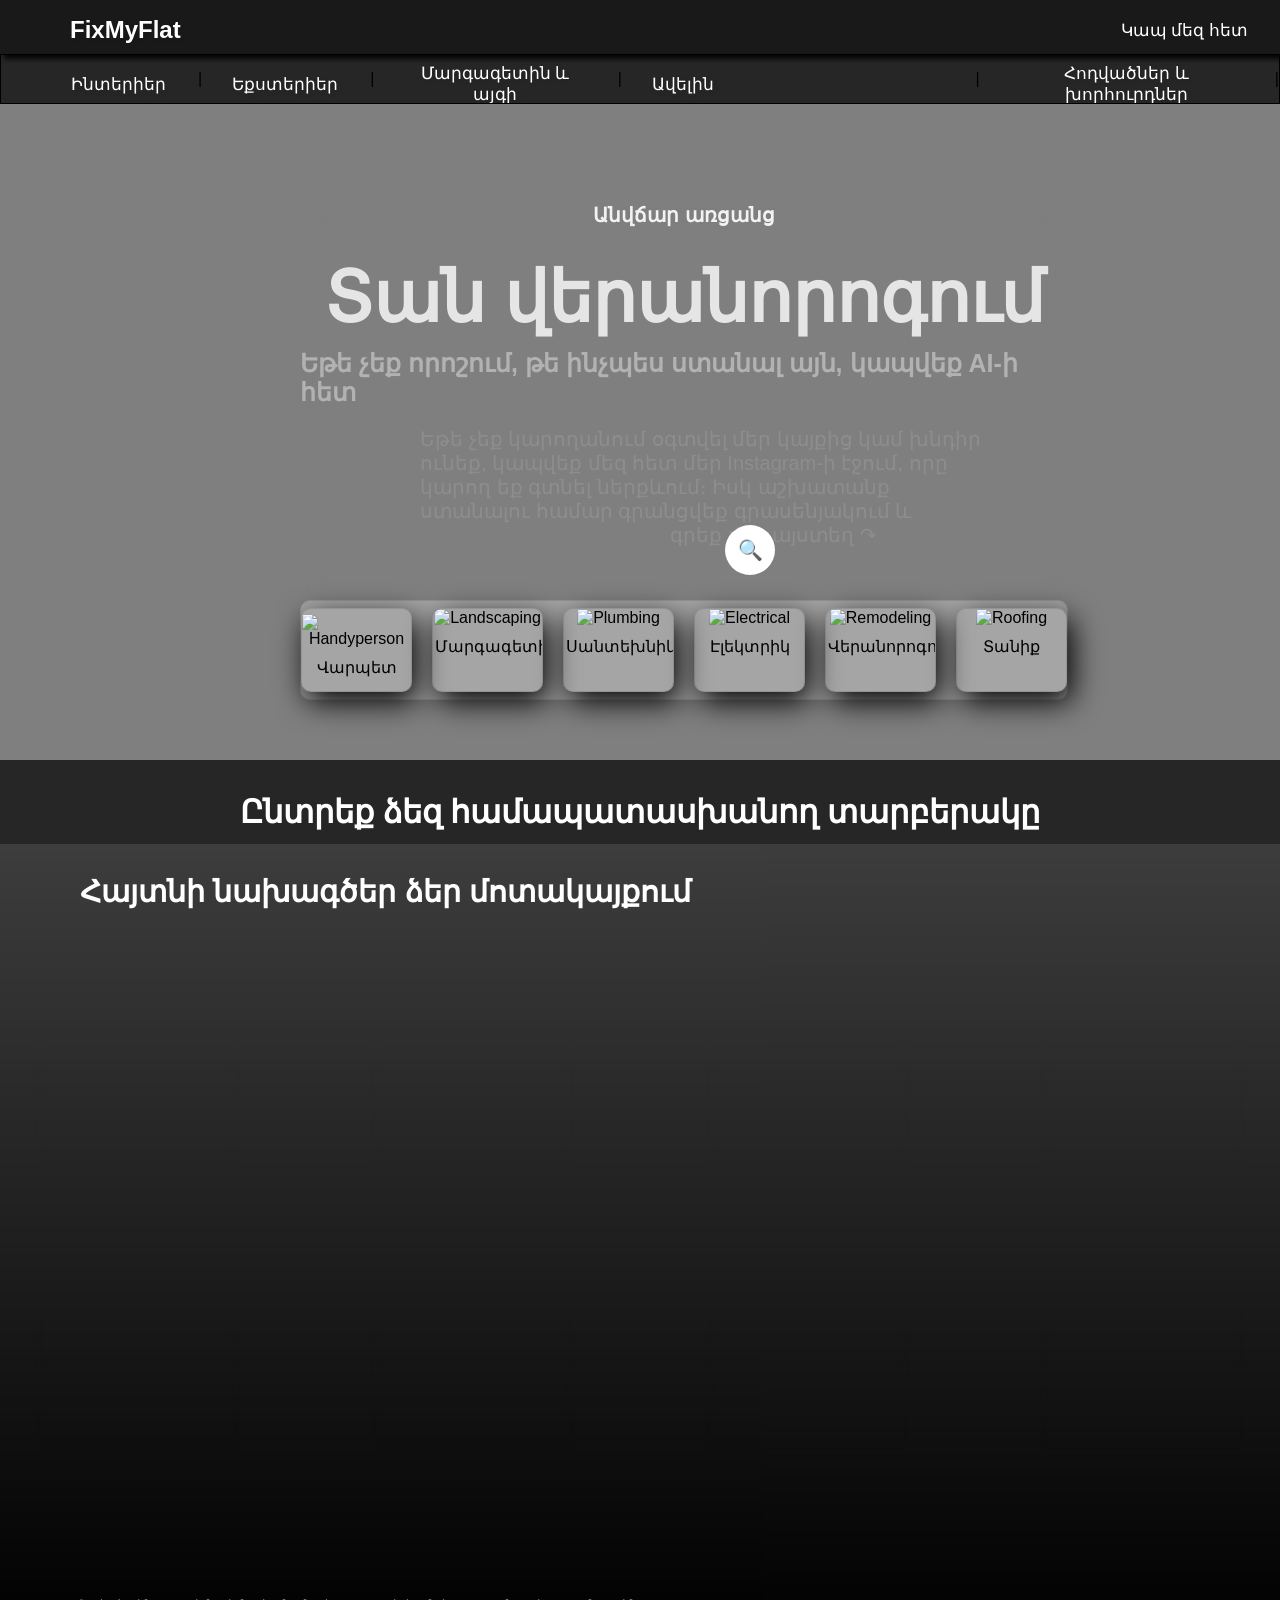
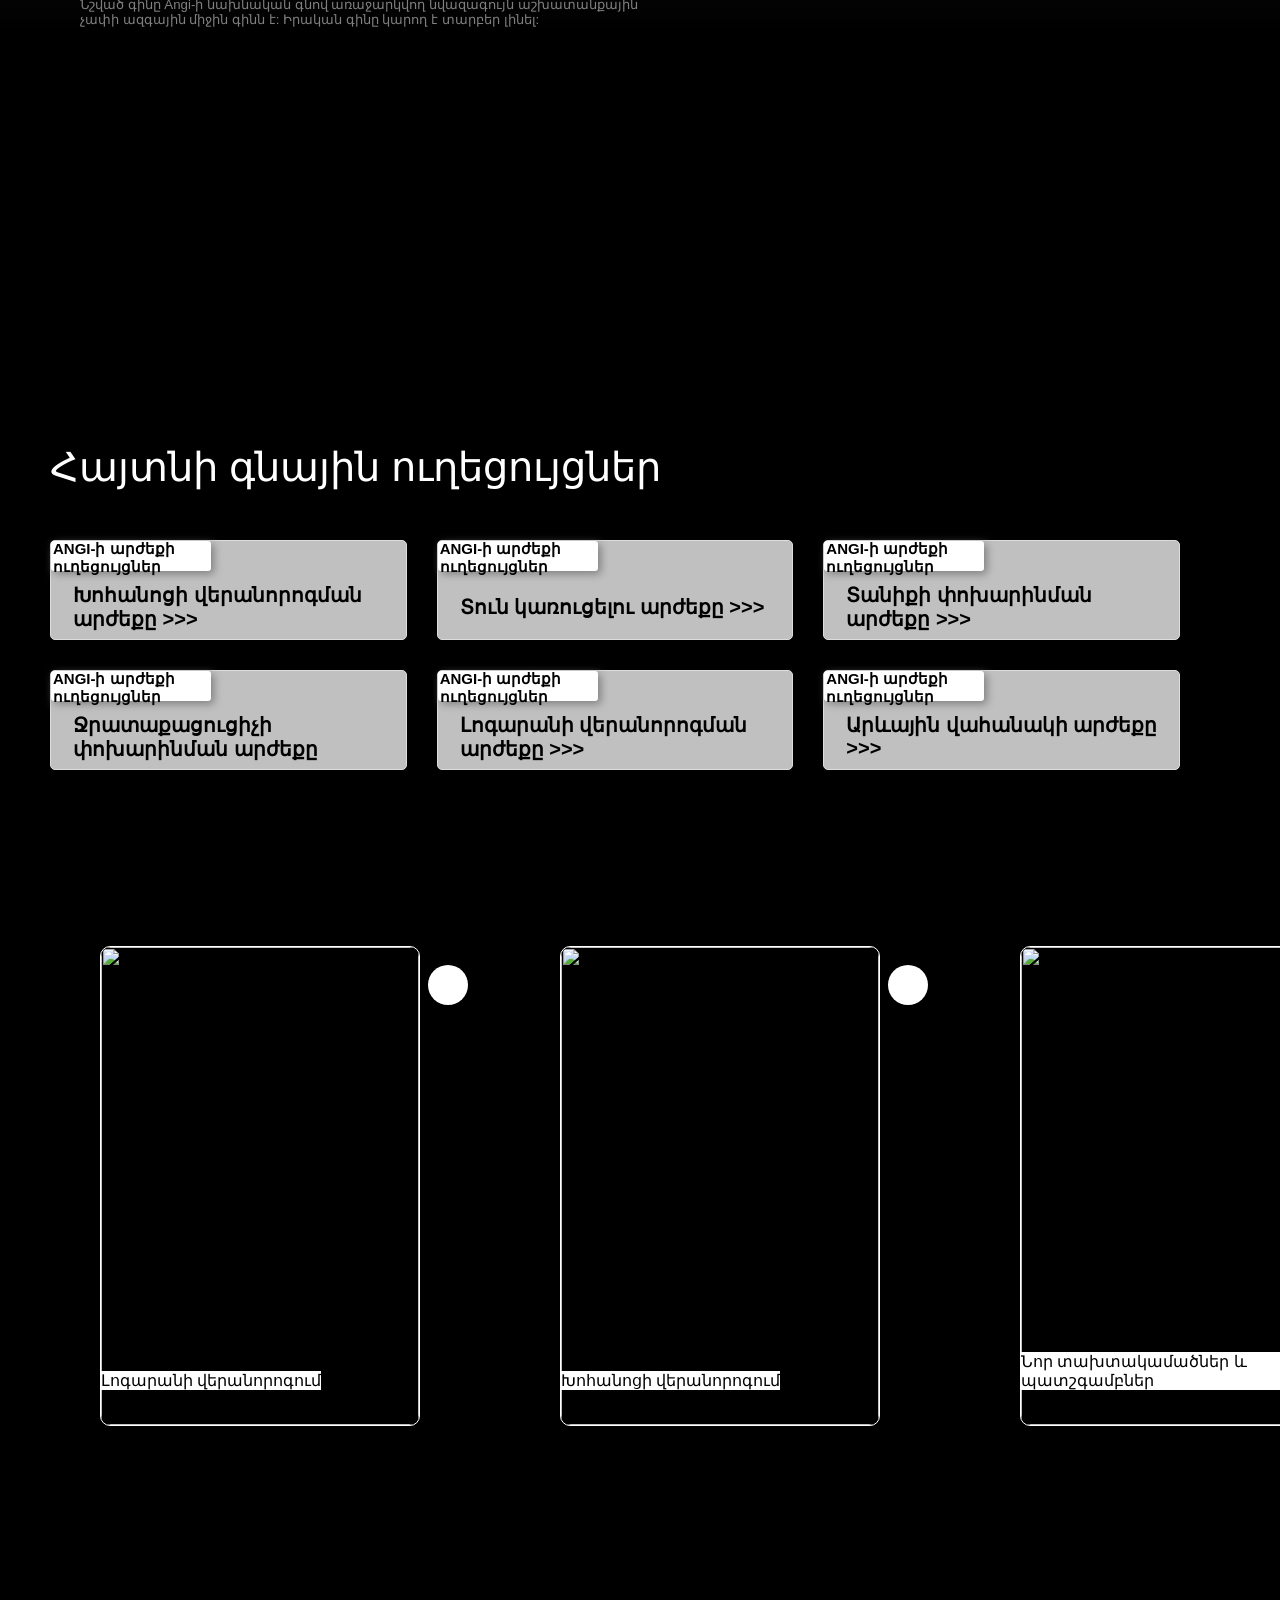
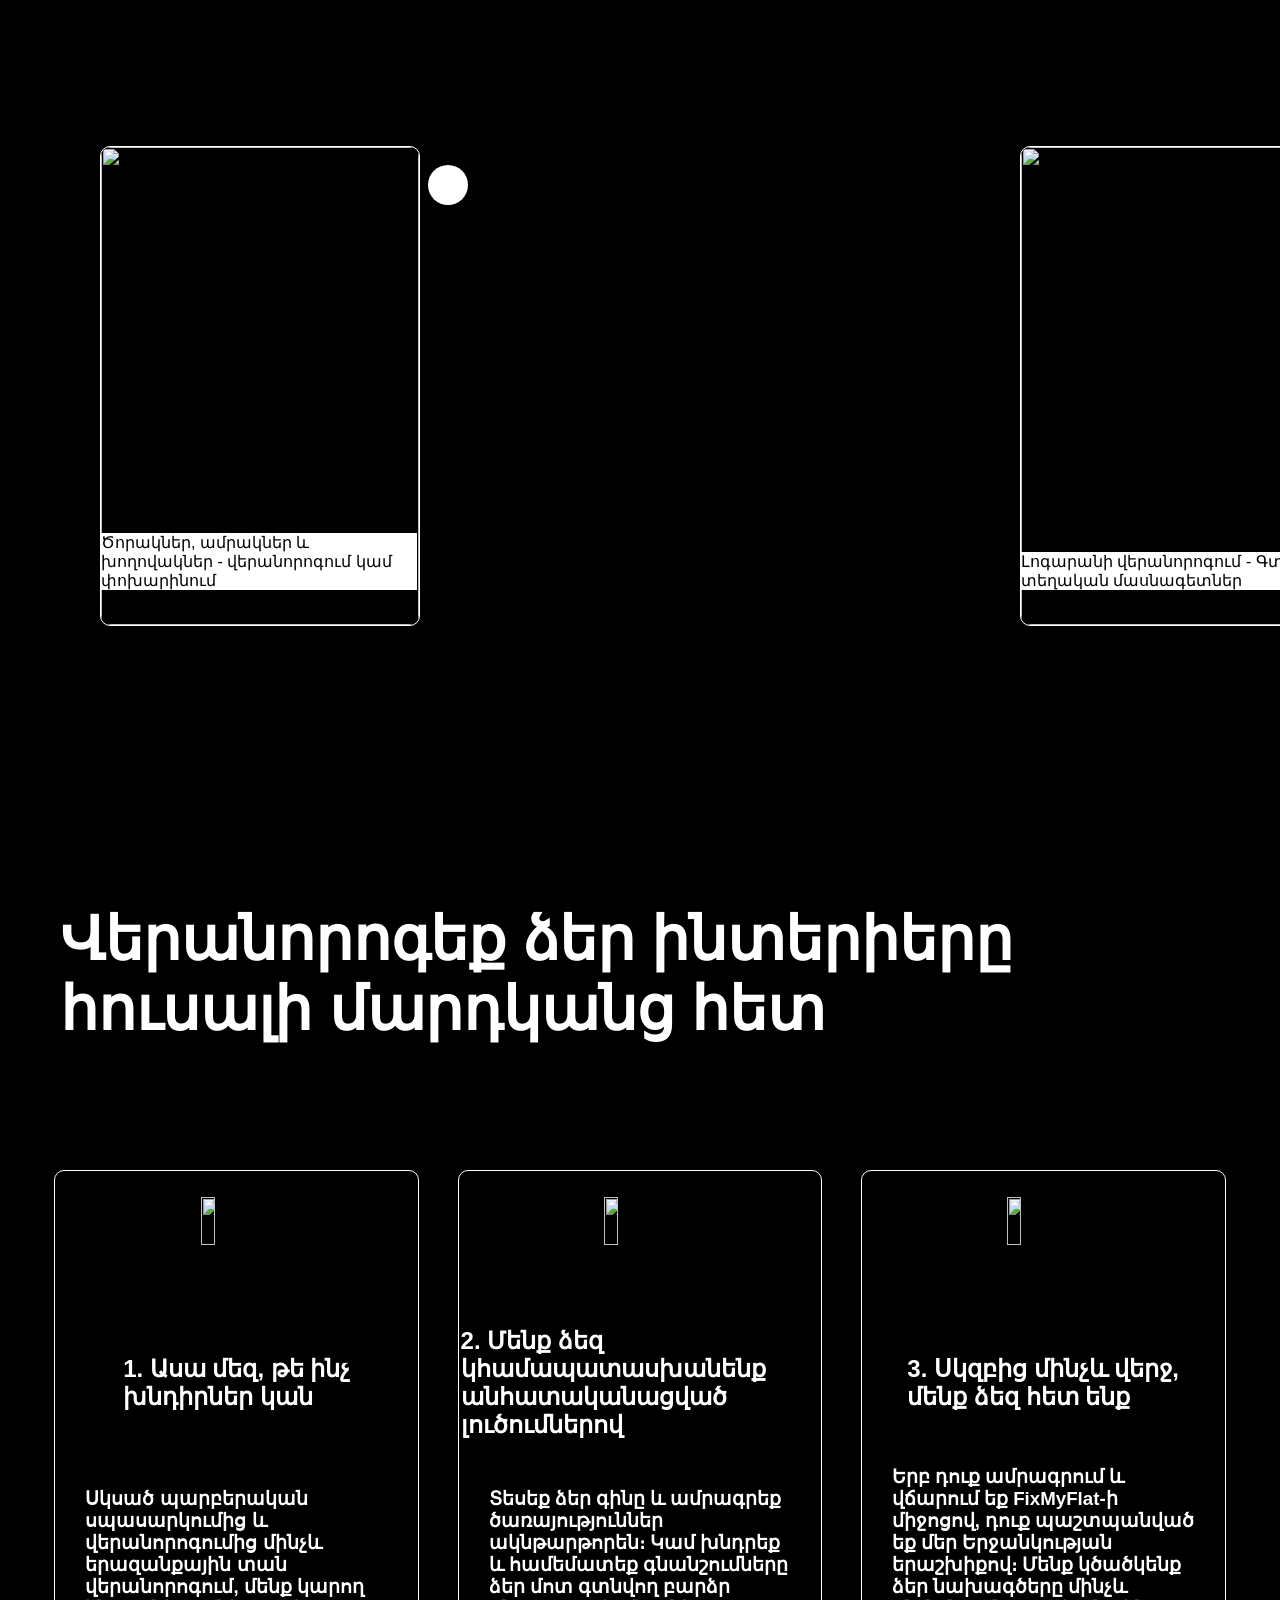
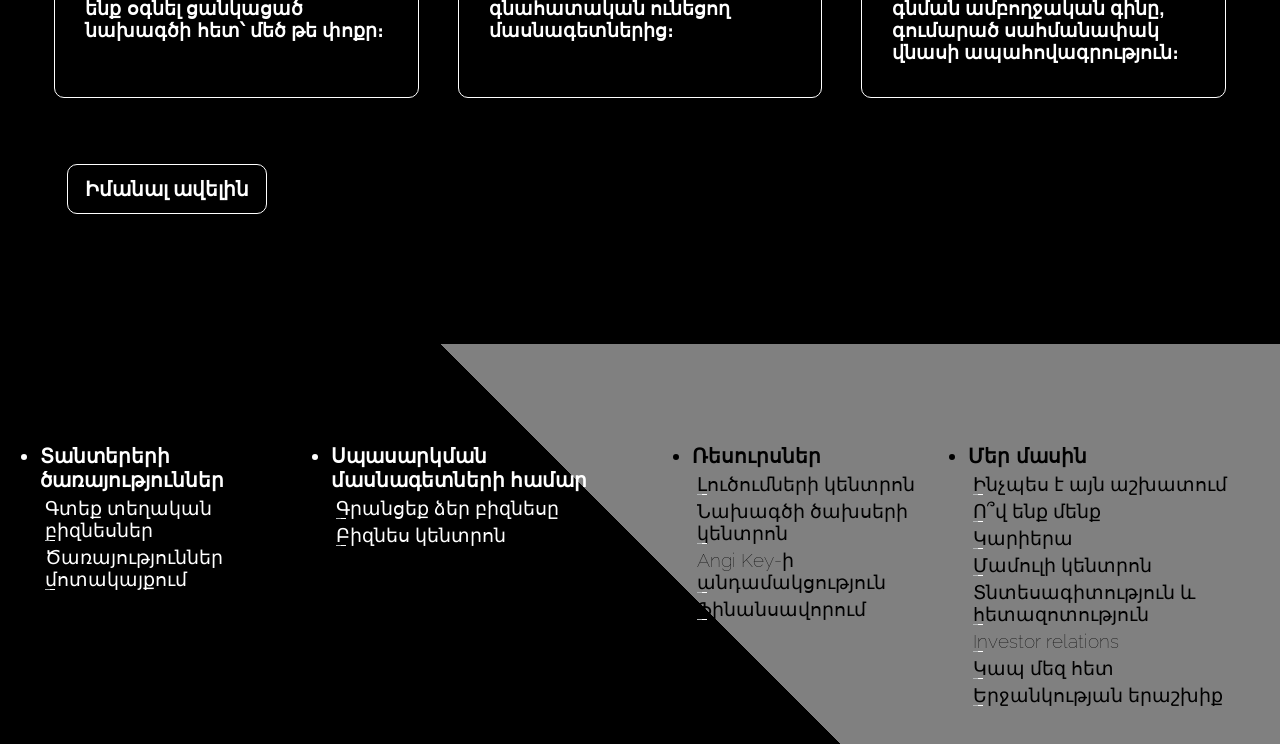
==== index.html @ 3fcf760a "Add files via upload" ====
<!DOCTYPE html>
<html lang="armenian">
<head>
    <meta charset="UTF-8">
    <meta name="viewport" content="width=device-width, initial-scale=1.0">
    <title>FixMyFlat</title>
    <link rel="preconnect" href="https://fonts.googleapis.com">
    <link rel="preconnect" href="https://fonts.gstatic.com" crossorigin>
    <link href="https://fonts.googleapis.com/css2?family=Raleway:ital,wght@0,100..900;1,100..900&display=swap" rel="stylesheet">
    <script type="module" src="https://unpkg.com/ionicons@5.5.2/dist/ionicons/ionicons.esm.js"></script>
    <script nomodule src="https://unpkg.com/ionicons@5.5.2/dist/ionicons/ionicons.js"></script>
    <link rel="stylesheet" href="styles.css">
    <link rel="Website icon" type="text/css" href="https://www.freepnglogos.com/uploads/logo-home-png/chimney-home-icon-transparent-1.png">
</head>
<body>

    <video autoplay loop muted playsinline>
        <source src="video/video.mp4" type="video/mp4">
    </video>


<div class="sec-anim-ball">
    <div class="ball">
        <!-- <img src="https://cdn-icons-png.flaticon.com/512/6388/6388049.png"> -->
    </div>
    <div class="div-anim-div">
        <div class="div-nav-bar">
            <nav>
                <ul class="sidebar" id="sidebar">
                    <li onclick="hideSidebar()">
                        <a href="#">
                            <svg xmlns="http://www.w3.org/2000/svg" height="26px" viewBox="0 -960 960 960" width="24px" fill="#5f6368">
                                <path d="m256-200-56-56 224-224-224-224 56-56 224 224 224-224 56 56-224 224 224 224-56 56-224-224-224 224Z" />
                            </svg>
                        </a>
                    </li>
                    <li class="name-logo"><a href="">FixMyFlat</a></li>
                    <li><a href="interier․html">Ինտերիեր</a></li>
                    <li><a href="exterier.html">Եքստերիեր</a></li>
                    <li><a href="garden.html">Մարգագետին և այգի</a></li>
                    <li><a href="more.html">Ավելին</a></li>
                    <li><a href="articles.html">Հոդվածներ և խորհուրդներ</a></li>
                </ul>
                <ul id="ull">
                    <li class="name-logo n-logo"><a href="#">FixMyFlat</a></li>
                    <li class="bottom-li tree"><a href="contact.html">Կապ մեզ հետ</a></li>
                    <li class="menu-button" onclick="showSidebar()">
                        <a href="">
                            <svg xmlns="http://www.w3.org/2000/svg" height="26px" viewBox="0 -960 960 960" width="26px" fill="#5f6368">
                                <path d="M120-240v-80h720v80H120Zm0-200v-80h720v80H120Zm0-200v-80h720v80H120Z" />
                            </svg>
                        </a>
                    </li>
                </ul>
            </nav>
            <ul class="ul">
                <li class="hideOnMobile li">
                    <a href="interier.html" class="int-a">Ինտերիեր 
                        <div class="int">
                        
                        </div>
                    </a>
            </li><span class="span">|</span>
                <li class="hideOnMobile li"><a href="exterier.html">Եքստերիեր
                    
                </a></li><span class="span">|</span>
                <li class="hideOnMobile li"><a href="garden.html">Մարգագետին և այգի 

                </a></li><span class="span">|</span>
                <li class="hideOnMobile li"><a href="more.html">Ավելին 
                    <div class="more">
                        <ul>
                            <li><a href="next.html">Հաջորդը</a></li>
                            <li><a href="remodeling.html">Կահույքի վերանորոգում</a></li>
                            <li><a href="electrical.html">Էլեկտրական աշխատանքներ</a></li>
                            <li><a href="plumbing.html">Կոյուղու աշխատանքներ</a></li>
                            <li><a href="construction.html">Տանիքի աշխատանքներ</a></li>
                            <li><a href="#">Պատերի վերանորոգում</a></li>
                        </ul>
                    </div>

                </a></li><span class="span">|</span>
                <li class="hideOnMobile li"><a href="#">Հոդվածներ և խորհուրդներ 
                    
                </a></li><span class="span">|</span>
            </ul>
        </div>
    </div>




    <div class="div-coment ">
        <h3>Անվճար առցանց</h3>
        <h1>Տան վերանորոգում</h1>
        <h2>Եթե ​​չեք որոշում, թե ինչպես ստանալ այն, կապվեք AI-ի հետ</h2>
        <p style="margin: 20px 80px 0 120px; font-size: 20px; color: rgba(200, 200, 200, .2);">Եթե ​​չեք կարողանում օգտվել մեր կայքից կամ խնդիր ունեք, կապվեք մեզ հետ մեր Instagram-ի էջում, որը կարող եք գտնել ներքևում։ Իսկ աշխատանք ստանալու համար գրանցվեք գրասենյակում և<br> <span style="margin: 0 0 0 250px;">գրեք մեզ այստեղ ↷</span></p>
        <div class="wrap-input-17">
            <div class="search-box">
                <button class="btn-search">🔍</button>
                <input type="text" class="input-search" placeholder="Type to Search...">
            </div>
        </div>

        <div class="container">
            <div class="service">
                <img src="https://cdn-icons-png.flaticon.com/512/69/69886.png" alt="Handyperson">
                <p>Վարպետ</p>
            </div>
            <div class="service">
                <img src="https://png.pngtree.com/png-vector/20220614/ourmid/pngtree-illustration-of-american-male-gardener-mowing-riding-on-ride-on-lawn-png-image_5061523.png" alt="Landscaping">
                <p>Մարգագետին</p>
            </div>
            <div class="service">
                <img src="https://cdn0.iconfinder.com/data/icons/human-activity-1/512/Human_Activity22-39-512.png" alt="Plumbing">
                <p>Սանտեխնիկա</p>
            </div>
            <div class="service">
                <img src="https://cdn-icons-png.freepik.com/512/917/917647.png" alt="Electrical">
                <p>Էլեկտրիկ</p>
            </div>
            <div class="service">
                <img src="https://cdn-icons-png.flaticon.com/512/5571/5571325.png" alt="Remodeling">
                <p>Վերանորոգում</p>
            </div>
            <div class="service">
                <img src="https://cdn.icon-icons.com/icons2/1364/PNG/512/houseroof_89152.png" alt="Roofing">
                <p>Տանիք</p>
            </div>
        </div>
    </div>

    <div class="dark">
        <h1>Ընտրեք ձեզ համապատասխանող տարբերակը</h1>
    </div>
</div>




    <section class="select-0">
        <div class="div-rgba">
            <h1 class="title " style="font-size: 30px;">Հայտնի նախագծեր ձեր մոտակայքում</h1>
            <div class="div-overflov-1">
                <div class="otr">
                    <div class="img-otr">
                        <img src="img/img/block2.png">
                    </div>
                    <div class="inf-otr">
                        <h3>Վնասատուների դեմ պայքար</h1>
                        <p>⭐ 4.8 (317K)</p>
                        <h5>69000 դրամ</h5>
                    </div>
                </div>
                <div class="otr">
                    <div class="img-otr">
                        <img src="img/img/block2nkar2.png">
                    </div>
                    <div class="inf-otr">
                        <h3>Տան մաքրություն</h1>
                        <p>⭐ 4.8 (317K)</p>
                        <h5>33000 դրամ</h5>
                    </div>
                </div>
                <div class="otr">
                    <div class="img-otr">
                        <img src="img/img/block2nkar3.png">
                    </div>
                    <div class="inf-otr">
                        <h3>Տանիքի վերանորոգում</h1>
                        <p>⭐ 4.7 (613K)</p>
                        <h5>221000 դրամ</h5>
                    </div>
                </div>
                <div class="otr">
                    <div class="img-otr">
                        <img src="img/img/block2nkar4.png">
                    </div>
                    <div class="inf-otr">
                        <h3>Ցանկապատի վերանորոգում</h1>
                        <p>⭐ 4.2 (4.8K)</p>
                        <h5>141000 դրամ</h5>
                    </div>
                </div>
            </div>
            <div class="div-overflov-2 animat">
                <div class="otr">
                    <div class="img-otr">
                        <img src="img/img/block2nkar5.webp">
                    </div>
                    <div class="inf-otr">
                        <h3 style="font-size: 13px;">Տախտակամածներ և պատշգամբներ</h1>
                        <p>⭐ 3.7 (1K)</p>
                        <h5>700000 դրամ</h5>
                    </div>
                </div>
                <div class="otr">
                    <div class="img-otr">
                        <img src="img/img/block2nkar6.png">
                    </div>
                    <div class="inf-otr">
                        <h3 style="font-size: 13px;">Կենցաղային տեխնիկայի նորոգում</h1>
                        <p>⭐ 4.8 (317K)</p>
                        <h5>97000 դրամ</h5>
                    </div>
                </div>
                <div class="otr">
                    <div class="img-otr">
                        <img src="img/img/block2nkar7.webp">
                    </div>
                    <div class="inf-otr">
                        <h3 style="font-size: 13px;">Ջրահեռացման ծառայություններ</h1>
                        <p>⭐ 4.8 (317K)</p>
                        <h5>213000 դրամ</h5>
                    </div>
                </div>
                <div class="otr">
                    <div class="img-otr">
                        <img src="img/img/block2nkar8.webp">
                    </div>
                    <div class="inf-otr">
                        <h3 style="font-size: 12px;">Սանտեխնիկական ծառայություններ</h1>
                        <p>⭐ 4.8 (317K)</p>
                        <h5>78000 դրամ</h5>
                    </div>
                </div>
            </div>
            <h5 id="title">Նշված գինը Angi-ի նախնական գնով առաջարկվող նվազագույն աշխատանքային չափի ազգային միջին գինն է: Իրական գինը կարող է տարբեր լինել:</h5>
        </div>
    </section>

    
        <section class="select-1 show-animate">
            <h1 class="animated ani-1" style="font-size: 90px;"> ԳԻՏԵԼԻՔԸ ԱՆԳԻՆ Է</h1>
            <p class="animated ani-2" style="color: grey; font-size: 35px;">ՈՒՍՈՒՄՆԱՍԻՐ, ՄԵՐ ԾՐԱԳՐԻ ԱՐԺԵՔԻ ՈՒՂԵՑՈՒՅՑՆԵՐԸ ԱՆՎՃԱՐ ԵՆ</p>
                <div class="container-2">
                    <div class="titlee" >Հայտնի գնային ուղեցույցներ</div>
                    <div class="grid animat">
                        <div class="drid-block-1">
                            <a href="#" class="card">
                                <div class="badge"><p>ANGI-ի արժեքի ուղեցույցներ</p></div>
                                <div class="badge-inf"><p>Խոհանոցի վերանորոգման արժեքը              <span>>>></span></p></div>
                            </a>
                            <a href="#" class="card">
                                <div class="badge"><p>ANGI-ի արժեքի ուղեցույցներ</p></div>
                                <div class="badge-inf"><p>Տուն կառուցելու արժեքը             <span>>>></span></p></div>
                            </a>
                            <a href="#" class="card">
                                <div class="badge"><p>ANGI-ի արժեքի ուղեցույցներ</p></div>
                                <div class="badge-inf"><p>Տանիքի փոխարինման արժեքը             <span>>>></span></p></div>
                            </a>
                        </div>
                        <div class="drid-block-2">
                            <a href="#" class="card">
                                <div class="badge"><p>ANGI-ի արժեքի ուղեցույցներ</p></div>
                                <div class="badge-inf"><p>Ջրատաքացուցիչի փոխարինման արժեքը     <span></span></p></div>
                            </a>
                            <a href="#" class="card">
                                <div class="badge"><p>ANGI-ի արժեքի ուղեցույցներ</p></div>
                                <div class="badge-inf"><p>Լոգարանի վերանորոգման արժեքը             <span>>>></span></p></div>
                            </a>
                            <a href="#" class="card">
                                <div class="badge"><p>ANGI-ի արժեքի ուղեցույցներ</p></div>
                                <div class="badge-inf"><p>Արևային վահանակի արժեքը                  <span>>>></span></p></div>
                            </a>
                        </div>
                </div>
        </section>
        <section class="select-2">

            <p class="animated" style="color: grey;">ՀԱՅՏՆԻ ՎԵՐԱՆՈՐՈԳՄԱՆ ՆԱԽԱԳԾԵՐ</p>
                <div class="contanier-3 animat">
                    <div class="contanieer-3-div uno">
                        <p href="#" class="name-a-hover-love-search">
                              <a href="#" class="name-a-hover-love">
                                <img src="https://www.freeiconspng.com/thumbs/facebook-love-png/blank-heart-love-hd-png-28.png" style="width: 100%; height: 100%; object-fit: cover;">
                              </a>
                              <a class="name-a-hover-search">
                                <div class="menu">
                                  <div class="toggle">
                                    <ion-icon name="share-social"></ion-icon>
                                  </div>
                                  <ul>
                                    <li class="fff" style="--i:0;--clr:#1877f2"><a href="#"><ion-icon name="logo-facebook"></ion-icon></a></li>
                                    <li style="--i:1;--clr:#25d366"><a href="#"><ion-icon name="logo-whatsapp"></ion-icon></a></li>
                                    <li style="--i:2;--clr:#1da1f2"><a href="#"><ion-icon name="logo-twitter"></ion-icon></a></li>
                                    <li style="--i:3;--clr:#ea4c89"><a href="#"><ion-icon name="logo-dribbble"></ion-icon></a></li>
                                    <li style="--i:4;--clr:#0a66c2"><a href="#"><ion-icon name="logo-linkedin"></ion-icon></a></li>
                                    <li style="--i:5;--clr:#c32aa3"><a href="#"><ion-icon name="logo-instagram"></ion-icon></a></li>
                                    <li style="--i:6;--clr:#bd081c"><a href="#"><ion-icon name="logo-pinterest"></ion-icon></a></li>
                                    <li style="--i:7;--clr:#ff0000"><a href="#"><ion-icon name="logo-youtube"></ion-icon></a></li>
                                  </ul>
                                </div>
                              </a>
                        </p>

                        <a href="#" class="name-a">Լոգարանի վերանորոգում</a>
                        <a href="#">
                            <img src="https://simplicitybath.com/wp-content/uploads/2025/05/bathremodel-img.webp">
                        </a>
                    </div>
                    <div class="contanieer-3-div dos">

                        <p href="#" class="name-a-hover-love-search">
                            <a href="#" class="name-a-hover-love">
                                <img src="https://www.freeiconspng.com/thumbs/facebook-love-png/blank-heart-love-hd-png-28.png" style="width: 100%; height: 100%; object-fit: cover;">
                            </a>
                            <a class="name-a-hover-search">
                                <div class="menu">
                                  <div class="toggle">
                                    <ion-icon name="share-social"></ion-icon>
                                  </div>
                                  <ul>
                                    <li class="fff" style="--i:0;--clr:#1877f2"><a href="#"><ion-icon name="logo-facebook"></ion-icon></a></li>
                                    <li style="--i:1;--clr:#25d366"><a href="#"><ion-icon name="logo-whatsapp"></ion-icon></a></li>
                                    <li style="--i:2;--clr:#1da1f2"><a href="#"><ion-icon name="logo-twitter"></ion-icon></a></li>
                                    <li style="--i:3;--clr:#ea4c89"><a href="#"><ion-icon name="logo-dribbble"></ion-icon></a></li>
                                    <li style="--i:4;--clr:#0a66c2"><a href="#"><ion-icon name="logo-linkedin"></ion-icon></a></li>
                                    <li style="--i:5;--clr:#c32aa3"><a href="#"><ion-icon name="logo-instagram"></ion-icon></a></li>
                                    <li style="--i:6;--clr:#bd081c"><a href="#"><ion-icon name="logo-pinterest"></ion-icon></a></li>
                                    <li style="--i:7;--clr:#ff0000"><a href="#"><ion-icon name="logo-youtube"></ion-icon></a></li>
                                  </ul>
                                </div>
                              </a>
                        </p>

                        <a href="#" class="name-a">Խոհանոցի վերանորոգում</a>
                        <a href="#">
                            <img src="https://kitchenandbathshop.com/wp-content/uploads/2021/02/small-kitcehn-remodel-length.jpg">
                        </a>
                    </div>
                    <div class="contanieer-3-div dres">

                        <p href="#" class="name-a-hover-love-search">
                            <a href="#" class="name-a-hover-love">
                                <img src="https://www.freeiconspng.com/thumbs/facebook-love-png/blank-heart-love-hd-png-28.png" style="width: 100%; height: 100%; object-fit: cover;">
                            </a>
                            <a class="name-a-hover-search">
                                <div class="menu">
                                  <div class="toggle">
                                    <ion-icon name="share-social"></ion-icon>
                                  </div>
                                  <ul>
                                    <li class="fff" style="--i:0;--clr:#1877f2"><a href="#"><ion-icon name="logo-facebook"></ion-icon></a></li>
                                    <li style="--i:1;--clr:#25d366"><a href="#"><ion-icon name="logo-whatsapp"></ion-icon></a></li>
                                    <li style="--i:2;--clr:#1da1f2"><a href="#"><ion-icon name="logo-twitter"></ion-icon></a></li>
                                    <li style="--i:3;--clr:#ea4c89"><a href="#"><ion-icon name="logo-dribbble"></ion-icon></a></li>
                                    <li style="--i:4;--clr:#0a66c2"><a href="#"><ion-icon name="logo-linkedin"></ion-icon></a></li>
                                    <li style="--i:5;--clr:#c32aa3"><a href="#"><ion-icon name="logo-instagram"></ion-icon></a></li>
                                    <li style="--i:6;--clr:#bd081c"><a href="#"><ion-icon name="logo-pinterest"></ion-icon></a></li>
                                    <li style="--i:7;--clr:#ff0000"><a href="#"><ion-icon name="logo-youtube"></ion-icon></a></li>
                                  </ul>
                                </div>
                              </a>
                        </p>

                        <a href="#" class="name-a">Նոր տախտակամածներ և պատշգամբներ</a>
                        <a href="#">
                            <img src="https://padeckbuilder.com/wp-content/uploads/2022/03/img-project-138-new-covered-deck-privacy-wall-york-15.jpg">
                        </a>
                    </div>
                </div>
        </section>
        <section class="select-2">

            <p class="animated" style="color: grey;">ՀԱՅՏՆԻ ՎԵՐԱՆՈՐՈԳՄԱՆ ՆԱԽԱԳԾԵՐ</p>
                <div class="contanier-3 animat">
                    <div class="contanieer-3-div uno">
                        <p href="#" class="name-a-hover-love-search">
                              <a href="#" class="name-a-hover-love">
                                <img src="https://www.freeiconspng.com/thumbs/facebook-love-png/blank-heart-love-hd-png-28.png" style="width: 100%; height: 100%; object-fit: cover;">
                              </a>
                              <a class="name-a-hover-search">
                                <div class="menu">
                                  <div class="toggle">
                                    <ion-icon name="share-social"></ion-icon>
                                  </div>
                                  <ul>
                                    <li class="fff" style="--i:0;--clr:#1877f2"><a href="#"><ion-icon name="logo-facebook"></ion-icon></a></li>
                                    <li style="--i:1;--clr:#25d366"><a href="#"><ion-icon name="logo-whatsapp"></ion-icon></a></li>
                                    <li style="--i:2;--clr:#1da1f2"><a href="#"><ion-icon name="logo-twitter"></ion-icon></a></li>
                                    <li style="--i:3;--clr:#ea4c89"><a href="#"><ion-icon name="logo-dribbble"></ion-icon></a></li>
                                    <li style="--i:4;--clr:#0a66c2"><a href="#"><ion-icon name="logo-linkedin"></ion-icon></a></li>
                                    <li style="--i:5;--clr:#c32aa3"><a href="#"><ion-icon name="logo-instagram"></ion-icon></a></li>
                                    <li style="--i:6;--clr:#bd081c"><a href="#"><ion-icon name="logo-pinterest"></ion-icon></a></li>
                                    <li style="--i:7;--clr:#ff0000"><a href="#"><ion-icon name="logo-youtube"></ion-icon></a></li>
                                  </ul>
                                </div>
                              </a>
                        </p>

                        <a href="#" class="name-a">Ծորակներ, ամրակներ և խողովակներ - վերանորոգում կամ փոխարինում</a>
                        <a href="#">
                            <img src="https://img.freepik.com/free-photo/plumbing-professional-doing-his-job_23-2150721548.jpg?w=996&t=st=1725019192~exp=1725019792~hmac=3e8840bd79ab26bb352f186d6042b22171cbd417db8eb5775814d3c180eaebf8">
                        </a>
                    </div>
                    <div class="contanieer-3-div dos animat">

                        <p href="#" class="name-a-hover-love-search">
                            <a href="#" class="name-a-hover-love">
                                <img src="https://www.freeiconspng.com/thumbs/facebook-love-png/blank-heart-love-hd-png-28.png" style="width: 100%; height: 100%; object-fit: cover;">
                            </a>
                            <a class="name-a-hover-search">
                                <div class="menu">
                                  <div class="toggle">
                                    <ion-icon name="share-social"></ion-icon>
                                  </div>
                                  <ul>
                                    <li class="fff" style="--i:0;--clr:#1877f2"><a href="#"><ion-icon name="logo-facebook"></ion-icon></a></li>
                                    <li style="--i:1;--clr:#25d366"><a href="#"><ion-icon name="logo-whatsapp"></ion-icon></a></li>
                                    <li style="--i:2;--clr:#1da1f2"><a href="#"><ion-icon name="logo-twitter"></ion-icon></a></li>
                                    <li style="--i:3;--clr:#ea4c89"><a href="#"><ion-icon name="logo-dribbble"></ion-icon></a></li>
                                    <li style="--i:4;--clr:#0a66c2"><a href="#"><ion-icon name="logo-linkedin"></ion-icon></a></li>
                                    <li style="--i:5;--clr:#c32aa3"><a href="#"><ion-icon name="logo-instagram"></ion-icon></a></li>
                                    <li style="--i:6;--clr:#bd081c"><a href="#"><ion-icon name="logo-pinterest"></ion-icon></a></li>
                                    <li style="--i:7;--clr:#ff0000"><a href="#"><ion-icon name="logo-youtube"></ion-icon></a></li>
                                  </ul>
                                </div>
                              </a>
                        </p>

                        <a href="#" class="name-a">Տանիքի տեղադրում և վերարանորոգում</a>
                        <a href="#">
                            <img src="https://c1.wallpaperflare.com/preview/976/362/416/roofers-roof-roofing-craft.jpg">
                        </a>
                    </div>
                    <div class="contanieer-3-div dres">

                        <p href="#" class="name-a-hover-love-search">
                            <a href="#" class="name-a-hover-love">
                                <img src="https://www.freeiconspng.com/thumbs/facebook-love-png/blank-heart-love-hd-png-28.png" style="width: 100%; height: 100%; object-fit: cover;">
                            </a>
                            <a class="name-a-hover-search">
                                <div class="menu">
                                  <div class="toggle">
                                    <ion-icon name="share-social"></ion-icon>
                                  </div>
                                  <ul>
                                    <li class="fff" style="--i:0;--clr:#1877f2"><a href="#"><ion-icon name="logo-facebook"></ion-icon></a></li>
                                    <li style="--i:1;--clr:#25d366"><a href="#"><ion-icon name="logo-whatsapp"></ion-icon></a></li>
                                    <li style="--i:2;--clr:#1da1f2"><a href="#"><ion-icon name="logo-twitter"></ion-icon></a></li>
                                    <li style="--i:3;--clr:#ea4c89"><a href="#"><ion-icon name="logo-dribbble"></ion-icon></a></li>
                                    <li style="--i:4;--clr:#0a66c2"><a href="#"><ion-icon name="logo-linkedin"></ion-icon></a></li>
                                    <li style="--i:5;--clr:#c32aa3"><a href="#"><ion-icon name="logo-instagram"></ion-icon></a></li>
                                    <li style="--i:6;--clr:#bd081c"><a href="#"><ion-icon name="logo-pinterest"></ion-icon></a></li>
                                    <li style="--i:7;--clr:#ff0000"><a href="#"><ion-icon name="logo-youtube"></ion-icon></a></li>
                                  </ul>
                                </div>
                              </a>
                        </p>

                        <a href="#" class="name-a">Լոգարանի վերանորոգում - Գտեք տեղական մասնագետներ</a>
                        <a href="#">
                            <img src="https://media.istockphoto.com/id/1346631479/photo/empty-bathroom.jpg?s=612x612&w=0&k=20&c=rzFNGp9xO2_vbx66b80ND6NoN_akfqV6D65NjfoV_fU=">
                        </a>
                    </div>
                </div>
        </section>
        <section class="select-3">
            <h1 class="animated">Վերանորոգեք ձեր ինտերիերը հուսալի մարդկանց հետ</h1>
            <div class="select-3-div-worck">
                <div class="select-3-div-worck-div">
                    <div class="sec-3-img">
                        <img src="https://encrypted-tbn0.gstatic.com/images?q=tbn:ANd9GcQhWAATI8lrDeZvjUZZ90z0TXpSTdX304EdlQ&s">
                    </div>
                    <div class="sec-3-com">
                        <h2 class="animat">1. Ասա մեզ, թե ինչ <br>խնդիրներ կան </h2>
                    </div>
                    <div class="sec-3-info">
                        <h3>Սկսած պարբերական սպասարկումից և վերանորոգումից մինչև երազանքային տան վերանորոգում, մենք կարող ենք օգնել ցանկացած նախագծի հետ՝ մեծ թե փոքր։</h3>
                    </div>
                </div>
                <div class="select-3-div-worck-div">
                    <div class="sec-3-img">
                        <img src="https://cdn-icons-png.freepik.com/512/12544/12544798.png">
                    </div>
                    <div class="sec-3-com">
                        <h2 class="animat">2. Մենք ձեզ կհամապատասխանենք <br> անհատականացված լուծումներով</h2>
                    </div>
                    <div class="sec-3-info">
                        <h3> Տեսեք ձեր գինը և ամրագրեք ծառայություններ ակնթարթորեն։ Կամ խնդրեք և համեմատեք գնանշումները ձեր մոտ գտնվող բարձր գնահատական ​​ունեցող մասնագետներից։</h3>
                    </div>
                </div>
                <div class="select-3-div-worck-div">
                    <div class="sec-3-img">
                        <img src="https://gallery.yopriceville.com/var/resizes/Free-Clipart-Pictures/Hearts-PNG/White_Heart_PNG_Clipart.png?m=1629832346">
                    </div>
                    <div class="sec-3-com">
                        <h2 class="animat">3. Սկզբից մինչև վերջ,<br> մենք ձեզ հետ ենք</h2>
                    </div>
                    <div class="sec-3-info">
                        <h3>Երբ դուք ամրագրում և վճարում եք FixMyFlat-ի միջոցով, դուք պաշտպանված եք մեր Երջանկության երաշխիքով։ Մենք կծածկենք ձեր նախագծերը մինչև գնման ամբողջական գինը, գումարած սահմանափակ վնասի ապահովագրություն։</h3>
                    </div>
                </div>
            </div>
            <button class="btn-sec-3">Իմանալ ավելին</button>
        </section>
                <!-- ========== ՆԱԽԱԳԾԻ ԾԱԽՍԵՐԻ ՀԱՇՎԻՉ ========== -->
        <!--<section style="background: #0f0f14; padding: 60px 5%;">
            <h2 style="color: #FFD966; text-align: center; font-size: 2rem;">Նախագծի մոտավոր արժեք</h2>
            <div style="max-width: 500px; margin: 30px auto; background: #1a1a24; padding: 30px; border-radius: 15px;">
                <div style="margin-bottom: 25px;">
                    <label style="color: white; display: block; margin-bottom: 10px;">Սենյակի մակերես: <span id="areaValue" style="color: #FF8C42; font-weight: bold;">50</span> մ²</label>
                    <input type="range" id="area" min="10" max="100" value="50" step="5" style="width: 100%; margin: 10px 0; cursor: pointer;">
                    <div style="display: flex; justify-content: space-between; color: #aaa; font-size: 12px;">
                        <span>10 մ²</span>
                        <span>50 մ²</span>
                        <span>100 մ²</span>
                    </div>
                </div>
                <div style="margin-bottom: 25px;">
                    <label style="color: white; display: block; margin-bottom: 10px;">Աշխատանքի տեսակ</label>
                    <select id="workType" style="width: 100%; padding: 12px; border-radius: 8px; background: #252530; color: white; border: 1px solid #FF8C42; cursor: pointer;">
                        <option value="50000">Հիմնական (50,000 դրամ/մ²)</option>
                        <option value="80000" selected>Ստանդարտ (80,000 դրամ/մ²)</option>
                        <option value="120000">Պրեմիում (120,000 դրամ/մ²)</option>
                    </select>
                </div>
                <div style="text-align: center; margin-top: 25px; padding-top: 20px; border-top: 1px solid #333;">
                    <h3 style="color: white; margin-bottom: 10px;">Մոտավոր արժեքը՝</h3>
                    <p style="font-size: 2rem; color: #FF8C42; font-weight: bold;" id="totalPrice">4,000,000</p>
                    <p style="color: #aaa;">դրամ</p>
                </div>
            </div>
        </section>-->
    <section class="select-4">
        <div class="media-contact"></div>
        <div class="fix-my-flat-menyu">
            <div>
                <ul class="services-list">
                    <li class="services-item">
                        <p class="services-title">Տանտերերի ծառայություններ</p>
                        <a href="#" class="services-link">Գտեք տեղական բիզնեսներ</a> 
                        <a href="#" class="services-link">Ծառայություններ մոտակայքում</a>
                    </li>
                </ul>
            </div>
            <div>
                <ul class="services-list">
                    <li class="services-item">
                        <p class="services-title">Սպասարկման մասնագետների համար</p>
                        <a href="#" class="services-link">Գրանցեք ձեր բիզնեսը</a>
                        <a href="#" class="services-link">Բիզնես կենտրոն</a>
                    </li>
                </ul>
            </div>
            <div>
                <ul class="services-list">
                    <li class="services-item" style="color: black;">
                        <p class="services-title" style="color: black;">Ռեսուրսներ</p>
                        <a href="#" class="services-link" style="color: black;">Լուծումների կենտրոն</a>
                        <a href="#" class="services-link" style="color: black;">Նախագծի ծախսերի կենտրոն</a>
                        <!--<a href="#" class="services-link" style="color: black;">Հաճախակի տրվող հարցեր</a>-->
                        <a href="#" class="services-link" style="color: black;">Angi Key-ի անդամակցություն</a>
                        <a href="#" class="services-link" style="color: black;">Ֆինանսավորում</a>
                    </li>
                </ul>
            </div>
            <div>
                <ul class="services-list">
                    <li class="services-item" style="color: black;">
                        <p class="services-title" style="color: black;">Մեր մասին</p>
                        <a href="#" class="services-link" style="color: black;">Ինչպես է այն աշխատում</a>
                        <a href="#" class="services-link" style="color: black;">Ո՞վ ենք մենք</a>
                        <a href="#" class="services-link" style="color: black;">Կարիերա</a>
                        <a href="#" class="services-link" style="color: black;">Մամուլի կենտրոն</a>
                        <a href="#" class="services-link" style="color: black;">Տնտեսագիտություն և հետազոտություն</a>
                        <a href="#" class="services-link" style="color: black;">Investor relations</a>
                        <a href="#" class="services-link" style="color: black;">Կապ մեզ հետ</a>
                        <a href="#" class="services-link" style="color: black;">Երջանկության երաշխիք</a>
                    </li>
                </ul>
            </div>

        </div>
    </section>























<script type="text/javascript" src="script.js"></script>
</body>
</html>
---- styles.css ----
/*--------------------------============================Base Styles============================--------------------------*/
html, body {
  width: 100%;
  height: 100%;
}
body {
  width: 100%;
  height: 100%;
  padding: 0;
  margin: 0;
  font-family: sans-serif;
  position: relative;
}

* {
    box-sizing: border-box;
}
/*--------------------------============================Video Styles============================--------------------------*/
video {
  position: absolute;
  z-index: -100;
  width: 100%;
}
/*--------------------------============================Animated Div Styles============================--------------------------*/
.div-anim-div {
  width: 100%;
  height: fit-content;
  z-index: -1;
  background: rgba(0, 0, 0, .5);
}
/*--------------------------============================Navigation Bar Styles============================--------------------------*/
.div-nav-bar {
  width: 100%;
  height: 860px;
  z-index: 9999;
}

.name-logo,
.name-logo-one {
  font-size: 24px;
  font-weight: bold;
  color: #007BFF;
  text-shadow: 2px 2px 5px rgba(0, 0, 0, 0.1);
}

.div-nav-bar nav {
  overflow: hidden;
  background: rgba(0, 0, 0, 0.8);
  margin: -16px 0 0 0;
  top: 0;
  height: 70px;
  box-shadow: 4px 5px 5px rgba(0, 0, 0, 0.9);
}


nav ul {
  width: 100%;
  list-style: none;
  display: flex;
  justify-content: flex-end;
  align-items: center;

}

nav li {
  font-family: "Fira Sans", sans-serif;
  font-weight: 500;
  font-size: 17px;
  height: 50px;
}

nav a {
  height: 100%;
  padding: 0 30px;
  text-decoration: none;
  display: flex;
  align-items: center;
  color: white;
  text-align: center;
  transition: border-radius 0.3s, height 1s, background 0.3s, backdrop-filter 0.3s;
}

nav a:hover {
  border-radius: 10px;
  height: 100%;
  backdrop-filter: brightness(100%) blur(800px);
}

nav li:first-child {
  margin-right: auto;
  font-family: "Fira Sans", sans-serif;
  font-weight: 600;
  font-style: normal;
}

.ul {
  width: 100%;
  list-style: none;
  display: flex;
  height: 50px;
  justify-content: flex-start;
  align-items: center;
  margin: 0;
  background: rgba(0, 0, 0, 0.7);
  border: 1px solid;
  margin: 0;
  overflow: hidden;
}

#ull{
 overflow: hidden;
}

.ul span{
  color: rgb(0, 0, 0);
}

.li {
  font-family: "Fira Sans", sans-serif;
  font-weight: 500;
  font-size: 17px;
  height: 50px;
}

.li a {
  height: 100%;
  padding: 0 30px;
  text-decoration: none;
  display: flex;
  align-items: center;
  color: white;
  text-align: center;
  transition: border-radius 0.3s, height 1s, background 0.3s, backdrop-filter 0.3s;
}

.li a:hover {
  border-radius: 10px;
  height: 100%;
  background: rgba(0, 0, 0, 0.1);
  backdrop-filter: blur(50px);
}
/*--------------------------============================Sidebar Styles============================--------------------------*/
.sidebar {
  position: fixed;
  top: -15px;
  right: 0;
  height: 100vh;
  width: 250px;
  z-index: 999;
  background-color: rgba(255, 255, 255, 0.2);
  backdrop-filter: blur(10px);
  box-shadow: -10px 0 10px rgba(0, 0, 0, 0.1);
  display: none;
  flex-direction: column;
  align-items: flex-start;
  justify-content: flex-start;
}

.sidebar li {
  width: 100%;
}

.sidebar a {
  width: 100%;
}

.menu-button {
    display: none;
}

/*--------------------------============================Additional Classes============================--------------------------*/
.a,
.hideOnMobile {
  text-shadow: 2px 2px 5px rgba(0, 0, 0, 0.1);
}

/*--------------------------============================Responsive Design============================--------------------------*/
@media (max-width: 1024px) {
  nav li {
    font-size: 15px;
  }

  .a {
    margin: 0;
  }
}

@media (max-width: 800px) {
  .hideOnMobile {
    display: none;
  }
 
 .span{
  display: none;
 }

  .menu-button {
    display: block;
  }

  .bottom-li {
    position: absolute;
    top: 70px;
    left: 0;
  }

  .one {
    left: 0;
  }

  .thue {
    left: 170px;
  }

  .tree {
    left: 250px;
  }

  nav a:hover {
    border-radius: 10px;
    height: 100%;
    backdrop-filter: blur(100px);
  }
}

@media (max-width: 400px) {
  .sidebar {
    width: 100%;
  }
}











.int-a{
  /* position: relative; */
  display: inline-block; 
  height: 700px;
}


.int{
 /* border: 1px solid white; */
  width: 300px;
  height: 300px;
  position: absolute;
  z-index: -10;
  left: 0;
}

.int-a:hover .int{
  
  width: 300px;
  z-index: 1000;
  /* border: 1px solid white; */
  /* position: fixed; */
  /* left: 0%; */
}





























































































/*------------------=======================--------------------nav bar==============---------------------================--------*/





.div-coment{
  width: 60%;
  height: 500px;
  position: absolute;
  top: 200px;
  left: 300px;
  backdrop-filter: blur(10px);
  border-radius: 10px;
  display: flex;
  flex-direction: column;
  justify-content: center;
  align-items: center;
}

.div-coment h3, h1, h2, p{
  margin: 5px 2px 2px 2px;
}

.div-coment h1{
  font-size: 70px;
  margin: 30px 0 10px 0;
  color: rgba(255, 255, 255, .8);
  backdrop-filter: blur(100px);
}

.div-coment h3{
  font-size: 20px;
  margin: -150px 0 0 0;
  color: rgba(255, 255, 255, .9);
  backdrop-filter: blur(100px);
  -webkit-backdrop-filter: blur(100px);
}
.div-coment h2 {
  font-size: 25px;
  margin: 0 0 0 0;
  color: rgba(255, 255, 255, .4);
  backdrop-filter: blur(100px);
  -webkit-backdrop-filter: blur(100px);
}


/*---------------------======================input-----------------=======================--------------------=================*/

.wrap-input-17 { 
  width: 300px;
  height: 100px;
  display: flex;
  justify-content: center;
  align-items: center;
  position: absolute;
  top: 300px;
  left: 300px;
}
.wrap-input-17 * {
 box-sizing: border-box;
 
}

.wrap-input-17 .search-box{
 width: fit-content;
 height: fit-content;
 position: relative;
}

.wrap-input-17 .input-search{
 height: 50px;
 width: 50px;
 border-style: none;
 padding: 10px;
 font-size: 18px;
 letter-spacing: 2px;
 outline: none;
 border-radius: 25px;
 transition: all .5s ease-in-out;
 background-color: 
#fff;
 padding-right: 40px;
 color:
#fff;
}
.wrap-input-17 .input-search::placeholder{
 color:
rgba(255,255,255,.5);
 font-size: 18px;
 letter-spacing: 2px;
 font-weight: 100;
}
.wrap-input-17 .btn-search{
 width: 50px;
 height: 50px;
 border-style: none;
 font-size: 20px;
 font-weight: bold;
 outline: none;
 cursor: pointer;
 border-radius: 50%;
 position: absolute;
 right: 0px;
 color:
#ffffff ;
 background-color:
transparent;
 pointer-events: painted;  
}
.wrap-input-17 .btn-search:focus ~ .input-search{
 width: 300px;
 border-radius: 0px;
 background-color: 
transparent;
 border-bottom:1px solid 
rgba(255,255,255,.5);
 transition: all 500ms cubic-bezier(0, 0.110, 0.35, 2);
}
.wrap-input-17 .input-search:focus{
 width: 300px;
 border-radius: 0px;
 background-color: 
transparent;
 border-bottom:1px solid 
rgba(255,255,255,.5);
 transition: all 500ms cubic-bezier(0, 0.110, 0.35, 2);
}

/*------------------=====================-----------------------scrol======================-----------------------==================*/

::-webkit-scrollbar {
    width: 10px;
}
::-webkit-scrollbar-track {
    background: black;
}

::-webkit-scrollbar-thumb {
  background: white;
    border-radius: 10px;
}

::-webkit-scrollbar-thumb:hover {
    background: rgba(255, 255, 255, .5); 
}







.container {
    display: flex;
    justify-content: center;
    width: 100%;
    align-items: center;
    height: 100px;
    position: absolute;
    top: 400px;
    background: rgba(255, 255, 255, .3);
    border: 1px solid rgba(0, 0, 0, .1);
    border-radius: 10px;
    gap: 20px;
}

.service {
    width: 130px;
    text-align: center;
    color: white;
    border: 1px solid rgba(0, 0, 0, .1);
    box-shadow: 5px 10px 30px;
    color: black;
    border-radius: 10px;
    position: relative;
    transition: .4s;
    overflow: hidden;
}

.service:hover{
  cursor: pointer;
  transform: translateY(-5px);
}
.service img {
    width: 50px;
    height: 50px;
}

.service:nth-child(1) img{
  width: 40px;
  height: 40px;
  margin: 5px 0 0 0;
}

.service{
  height: 86%;
}


.service p {
    margin-top: 10px;
    font-size: 16px;
}


/*-------------------------============================-----------------------================================---------------*/

.dark{
  width: 100%;
  height: 100px;
  background: rgba(0, 0, 0, .7);
  position: absolute;
  top: 760px;
  display: flex;
  backdrop-filter: blur(2px);
  justify-content: center;
  align-items: center;
  transition: .4s;

}

.dark:hover{
  width: 100%;
  height: 100px;
  background: rgba(0, 0, 0, .7);
  position: absolute;
  top: 760px;
  display: flex;
  backdrop-filter: blur(5px);
  justify-content: center;
  align-items: center;
}

.dark h1{
  color: white;
}















.select-0 {
  width: 100%;
  height: 800px;
  background: url(https://nortun.am/upload/resize_cache/webp/iblock/36d/0ev282gsgax5wg0a41g1bes3h30tegec.webp) no-repeat center center;
  background-size: cover;
  display: flex;
  justify-content: center;
  flex-direction: column;
  position: relative;
  border-image: fill 0 linear-gradient(#0003, #000);
  color: white;
  position: relative;
}

.div-rgba {
  position: absolute;
  width: 100%;
  height: 100%;
  background: rgba(0, 0, 0, 0.7);
}

.div-overflov-1, .div-overflov-2 {
  width: 100%;
  height: 35%;
  display: flex;
  justify-content: center;
  align-items: center;
  gap: 130px;
}

.otr {
  width: 16%;
  height: 50%;
  border-radius: 10px;
  transition: 0.3s;
  backdrop-filter: blur(5px);
  border: 1px solid rgba(255, 255, 255, 0.1);
  display: flex;
}

.img-otr {
  width: 100%;
  height: 50%;
}

.inf-otr {
  width: 100%;
  height: 100%;
  display: flex;
  flex-direction: column;
  align-items: center;
  justify-content: center;
  border-radius: 10px;
  border: 3px solid rgba(255, 255, 255, 0.2);
  backdrop-filter: blur(100px);
  transition: 1s;
  box-shadow: 2px 2px 20px rgba(0, 0, 0, 0.7);
}

.title {
  margin: 30px 0 50px 80px;
}

.titlee {
  font-size: 40px;
  color: white;
  margin: 30px 0 50px 30px;
}

#title {
  width: 45%;
  height: 16px;
  font-weight: 400;
  margin: 78px 0 0 80px;
  color: gray;
}

.div-overflov-1 .otr img, .div-overflov-2 .otr img {
  width: 80px;
  transition: 1s;
}

.div-overflov-1 .otr:nth-child(1) .img-otr img {
  margin: 40px 0 0 20px;
}

.div-overflov-1 .otr:nth-child(2) .img-otr img {
  margin: 30px 0 0 15px;
}

.div-overflov-1 .otr:nth-child(3) .img-otr img {
  margin: 30px 0 0 20px;
}

.div-overflov-1 .otr:nth-child(4) .img-otr img {
  margin: 45px 0 0 20px;
}

.div-overflov-2 .otr:nth-child(1) .img-otr img {
  margin: 30px 0 0 20px;
}

.div-overflov-2 .otr:nth-child(2) .img-otr img {
  margin: 30px 0 0 20px;
}

.div-overflov-2 .otr:nth-child(3) .img-otr img {
  margin: 30px 0 0 20px;
}

.div-overflov-2 .otr:nth-child(4) .img-otr img {
  width: 50px;
  margin: 30px 0 0 35px;
}


/* Styles for elements within .otr */
.otr h3 {
  margin: 10px 0 0;
  font-size: 15px;
}

.otr p {
  margin: 0;
}

.otr .inf-otr h5 {
  margin: 10px 0 0;
}

/* Hover effect for .otr */
.otr:hover {
  backdrop-filter: blur(20px);
  transform: translateY(-10px);
}

/* General section styling */







.sec-anim-ball {
    width: 100%;
    height: auto; /* Կարգավորեք ըստ ձեր պահանջների */
    overflow: hidden; /* Եթե ցանկանում եք թաքցնել դուրսը */
}

.ball {
  display: none;
  width: 350px;
  height: 250px;
  border-radius: 50%;
  z-index: 1;
  background: url(https://i.pinimg.com/originals/52/a5/86/52a586d627e712854b67c2eb0a4a54ab.gif);
  background-size: cover;
/*  background-position: bottom;*/
  transition: transform 0.1s;
  position: absolute;
  backdrop-filter: blur(10px);
}
.ball img{
  width: 100%;
  height: 100%;
  object-fit: cover;
}
section {
  width: 100%;
  height: 800px;
  background: black;
  overflow: hidden;
}

section h1 {
  color: white;
}

section p {
  font-weight: 600;
}
/* .select-1 styling */
.select-1 {
  background: black;
  position: relative;
}

/* Select elements styling */
.select-2 p {
  font-size: 30px;
}

.select-2 h1 {
  margin: 100px 0 0;
  font-size: 52px;
}

.select-3 p{
  color: white;
}



.ani-1 {
  position: absolute;
  top: 100px;
}

.ani-2 {
  position: absolute;
  top: 220px;
}

/* Animation styles */





.select-1 .animated {
  opacity: 0;
  transform: translateX(-100px);
}

.select-1.show-animate .animated {
  opacity: 1;
  transform: translateX(50px);
}

 section .animat{
opacity: 0;
transform: translateY(150px);}

section.kov-animate .animat{
opacity: 1;
transform: translateY(0px);
}
section.ec-animate .animat{
  opacity: 1;
  /*transform: translateY(0px);*/ 
}

                                                            


/* Container styling */
.container-2 {
  width: 1200px;
  padding: 20px;
  height: 450px;
  position: absolute;
  top: 350px;
}

.container-2 .title {
  font-size: 24px;
  margin: 0 0 20px 30px;
  color: black;
}

/* Flexbox layout for blocks */
.drid-block-1, .drid-block-2 {
  display: flex;
}

.drid-block-1 {
  margin: 0 0 30px;
}

/* Card styling */
.card {
  height: 100px;
  width: 450px;
  border: 1px solid #ddd;
  border-radius: 5px;
  background-color: #C0C0C0;
  box-shadow: 0 2px 4px rgba(0, 0, 0, 0.1);
  text-decoration: none;
  color: black;
  font-weight: 600;
  margin: 0 0 0 30px;
}

/* Badge styling */
.badge {
  width: 160px;
  height: 30px;
  display: flex;
  justify-content: center;
  align-items: center;
  border-radius: 3px;
  background: white;
  box-shadow: 3px 3px 8px grey;
}

.badge p {
  font-size: 15px;
  color: black;
}

.badge-inf {
  margin: 5px 0 0 20px;
  width: 90%;
  height: 60%;
  display: flex;
  align-items: center;
}

.badge-inf p {
  font-size: 20px;
  color: black;
}
























/* Animation for select-2 */
.select-2 .animated {
  opacity: 0;
  transform: translateX(-100px);
}

.select-2.show-animate .animated {
  opacity: 1;
  transform: translateX(50px);
}

.select-2 {
  height: 800px;
  position: relative;
}

































.contanier-3{
  width: 100%;
  height: 100%;
  position: relative;
}

.contanieer-3-div{
  width: 25%;
  height: 60%;
  border: 1px solid white;
  position: absolute;
  border-radius: 10px;
  transition: 1s;
}
.contanieer-3-div img {
  width: 100%;
  height: 100%;
  border-radius: 10px;
  object-fit: cover;
  overflow: hidden;
  position: absolute;
  top: 0;
}
.uno{
  top: 60px;
  left: 100px;
}
.dos{
  top: 60px;
  left: 560px;
}
.dres{
  top: 60px;
  left: 1020px;
}

.name-a{
  z-index: 1;
  position: absolute;
  bottom: 30px;
  text-decoration: none;
  color: black;
  background: white;
  font-weight: 444;
}
.name-a-hover-love-search {
  width: 0;
  height: 70px;
  position: absolute;
  overflow: hidden;
  top: 0;
  right: 0;
  z-index: 100;
  border-radius: 10px;
  margin: 0;
  opacity: 0;
  transition: 0.7s;
}

.name-a-hover-love {
  position: absolute;
  width: 40px;
  height: 40px;
  left: 50px;
  top: 13px;
}

.name-a-hover-search {
  width: 40px;
  height: 40px;
  top: 13px;
  left: 100px;
  position: relative;
}





















.menu{
  position: relative;
  margin: -95px 0 0 210px;
}



.menu .toggle {
  position: absolute;
  bottom: -95px;
  left: 17px;
  height: 40px;
  width: 40px;
  background: #fff;
  border-radius: 50%;
  box-shadow: 0 3px 4px rgba(0, 0, 0, 0.15);
  display: flex;
  align-items: center;
  justify-content: center;
  color: #333;
  font-size: 2rem;
  cursor: pointer;
  transition: 1.25s;
  z-index: 500;
}


.fff{
  position: absolute;
  top: -20px;
  z-index: 0;
  display: none;
}

.menu.active .toggle {
  transform: rotate(360deg);
  box-shadow: 0 6px 8px rgba(0, 0, 0, 0.15), 0 0 0 2px #333, 0 0 0 8px #fff;
}

.menu ul {
  margin: 0;
  padding: 0;
}

.menu li {
  position: absolute;
  left: 0;
  z-index: 10;
  list-style: none;
  transition: 0.5s;
  transform: rotate(calc(360deg / 7 * var(--i)));
  transform-origin: 140px;
  scale: 0;
  transition-delay: calc(0.05s * var(--i));
}

.menu.active li {
  scale: 1;
}

.menu li a {
  position: relative;
  display: flex;
  transform: rotate(calc(360deg / -7 * var(--i)));
  width: 60px;
  height: 60px;
  background-color: #fff;
  display: flex;
  align-items: center;
  justify-content: center;
  border-radius: 50%;
  font-size: 1.75rem;
  color: var(--clr);
  box-shadow: 0 3px 4px rgba(0, 0, 0, 0.15);
  transition: 0.5s;
}

.menu li:hover a {
  font-size: 2.5rem;
  box-shadow: 0 0 0 2px var(--clr), 0 0 0 6px #fff;
}



.contanieer-3-div:hover .name-a-hover-love-search{
  opacity: 1;
  width: 150px;
}







































/* Animation for select-3 */
.select-3 .animated {
  opacity: 0;
  transform: translateX(100px);
  margin: 60px;
  font-size: 60px;
}

.select-3.show-animate .animated {
  opacity: 1;
  transform: translateX(0);
}

.select-3 {
  height: 1100px;
}

/* Select-3 content */
.select-3-div-worck {
  width: 100%;
  height: 60%;
  display: flex;
  justify-content: center;
  align-items: center;
  gap: 3%;
}

.select-3-div-worck-div {
  width: 28.5%;
  height: 80%;
  border: 1px solid white;
  border-radius: 10px;
}

/* Section 3 styles */
.sec-3-com {
  width: 100%;
  height: 30%;
  background: black;
  color: white;
  display: flex;
  justify-content: center;
  align-items: center;
}

.sec-3-info {
  width: 100%;
  height: 40%;
  display: flex;
  align-items: center;
}

.sec-3-info h3 {
  margin: 0 30px;
  color: white;
}

.sec-3-img {
  height: 25%;
  width: 100%;
  display: flex;
  justify-content: center;
  align-items: center;
}

.sec-3-img img {
  width: 20%;
  height: 60%;
}

/* Button styles for section 3 */
.btn-sec-3 {
  width: 200px;
  height: 50px;
  margin: 0 0 0 67px;
  background: none;
  border: 1px solid white;
  border-radius: 10px;
  font-size: 20px;
  font-weight: bold;
  color: white;
  transition: 0.3s;
}

.btn-sec-3:hover {
  background: white;
  color: black;
  box-shadow: 10px 10px 30px white;
  transform: translateY(-5px);
}

.btn-sec-3:active {
  background-color: rgba(255, 255, 255, .5);
  transform: translateY(2px);
  box-shadow: 0 2px 4px rgba(0, 0, 0, 0.2);
}





/*խնդիր կա նավ բառի հետ ստեի ul li p a-երին class տու առանփնացրա */



.select-4{
  height: 400px;
  background: linear-gradient(45deg, black 50%, gray 50%);
}



.media-contact{
  width: 100%;
  height: 20%;
}

.fix-my-flat-menyu{
  width: 100%;
  height: 80%;
  display: flex;
  font-size: 20px;
  justify-content: space-around;
}

.fix-my-flat-menyu .services-list{
  color: white;
}

.fix-my-flat-menyu div .services-list .services-item .services-title,a{
  color: white;
  margin: 5px 2px 5px 0;
  display: block;
  text-decoration: none;
}


.fix-my-flat-menyu .services-link{
  font-size: 19px;
  font-family: "Raleway", sans-serif;
  font-optical-sizing: auto;
  font-weight: 100;
  font-style: normal;
  position:  relative;
  margin: 2px 0 5px 5px;
}

.fix-my-flat-menyu .services-link::before{
  content: "";
  position: absolute;
  bottom: 0;
  left: 0;
  width: 10px;
  height: 1px;
  background: linear-gradient(45deg, rgba(179, 182, 183, 1.0) 50%, white 50%);
  transition: 1s;
}



.fix-my-flat-menyu .services-link:hover::before{
  width: 100%;
}



















section .animated {
  transition: 1s;
}

section .animat{
  transition: 1s;
}
/* styles.css-ում ավելացրեք */
video {
    position: fixed;
    top: 0;
    left: 0;
    width: 100%;
    height: 100%;
    object-fit: cover;
    z-index: -2;
    filter: brightness(0.45);
}
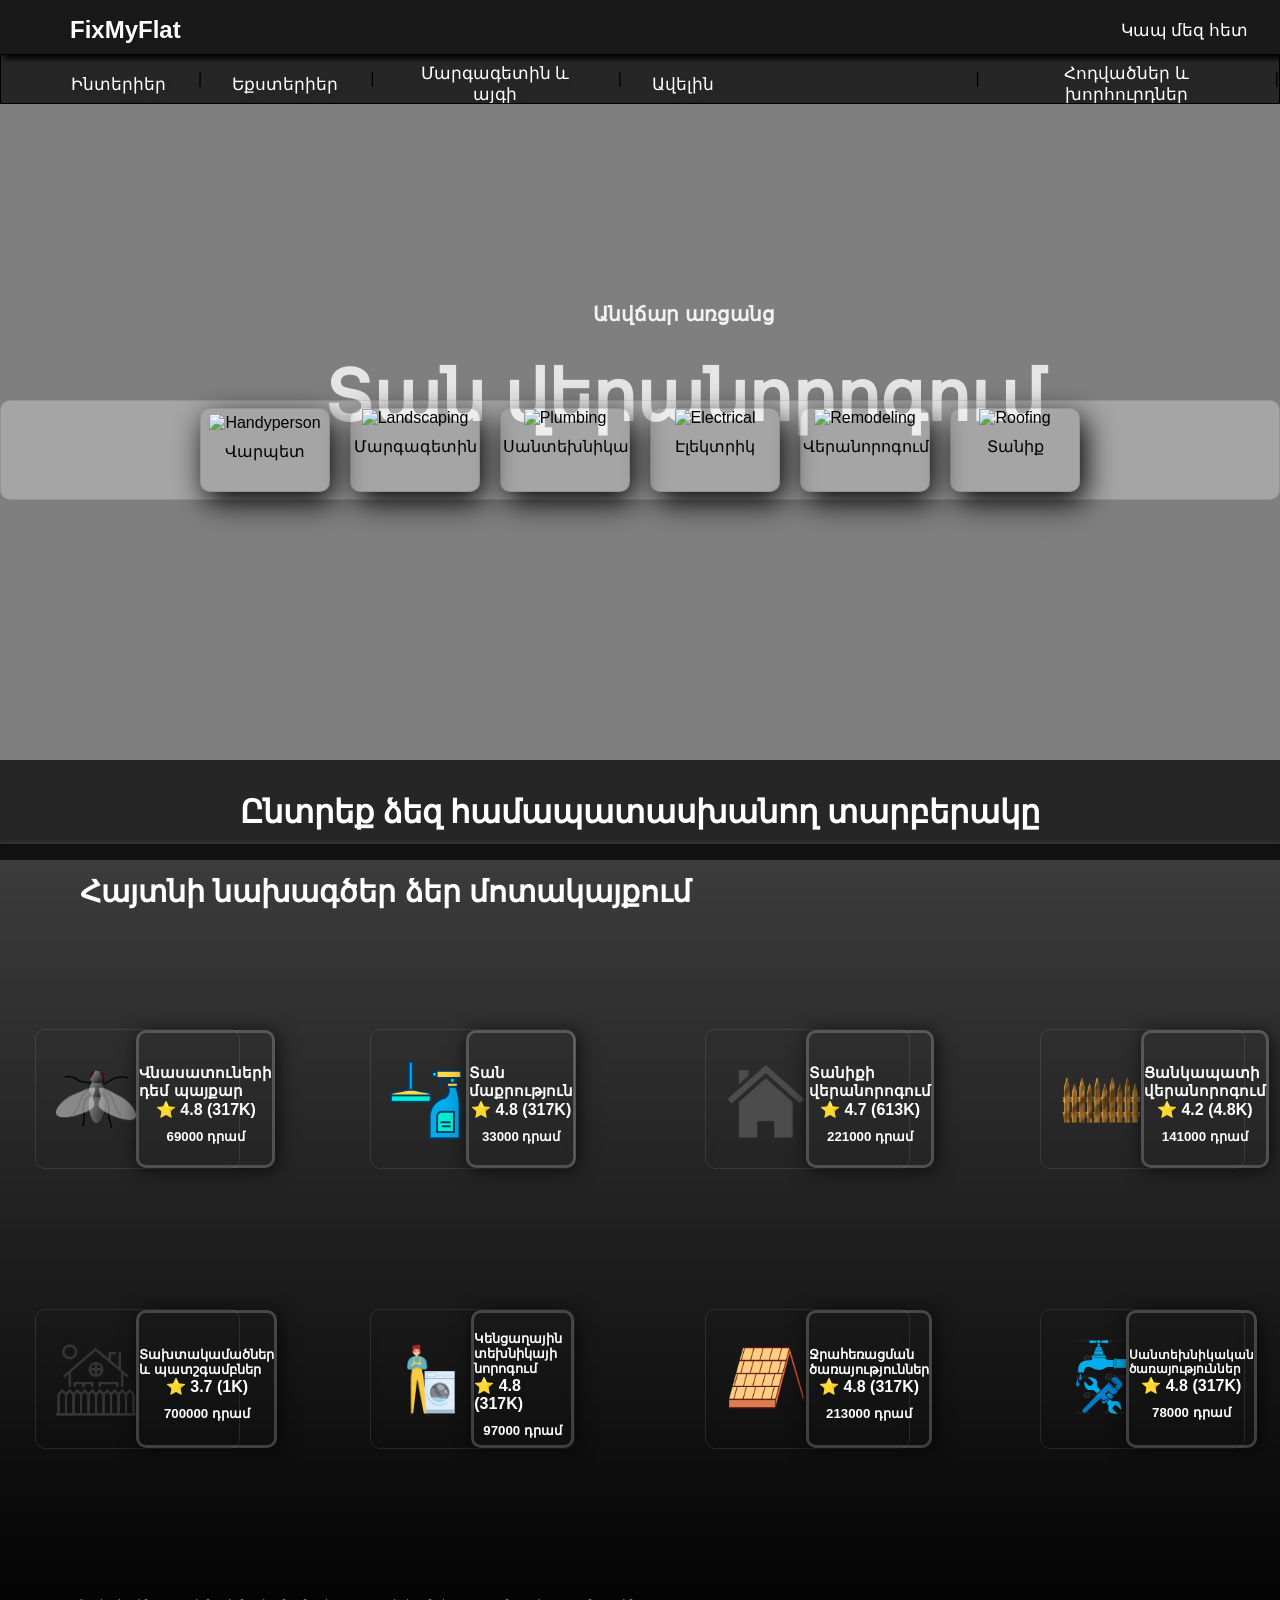
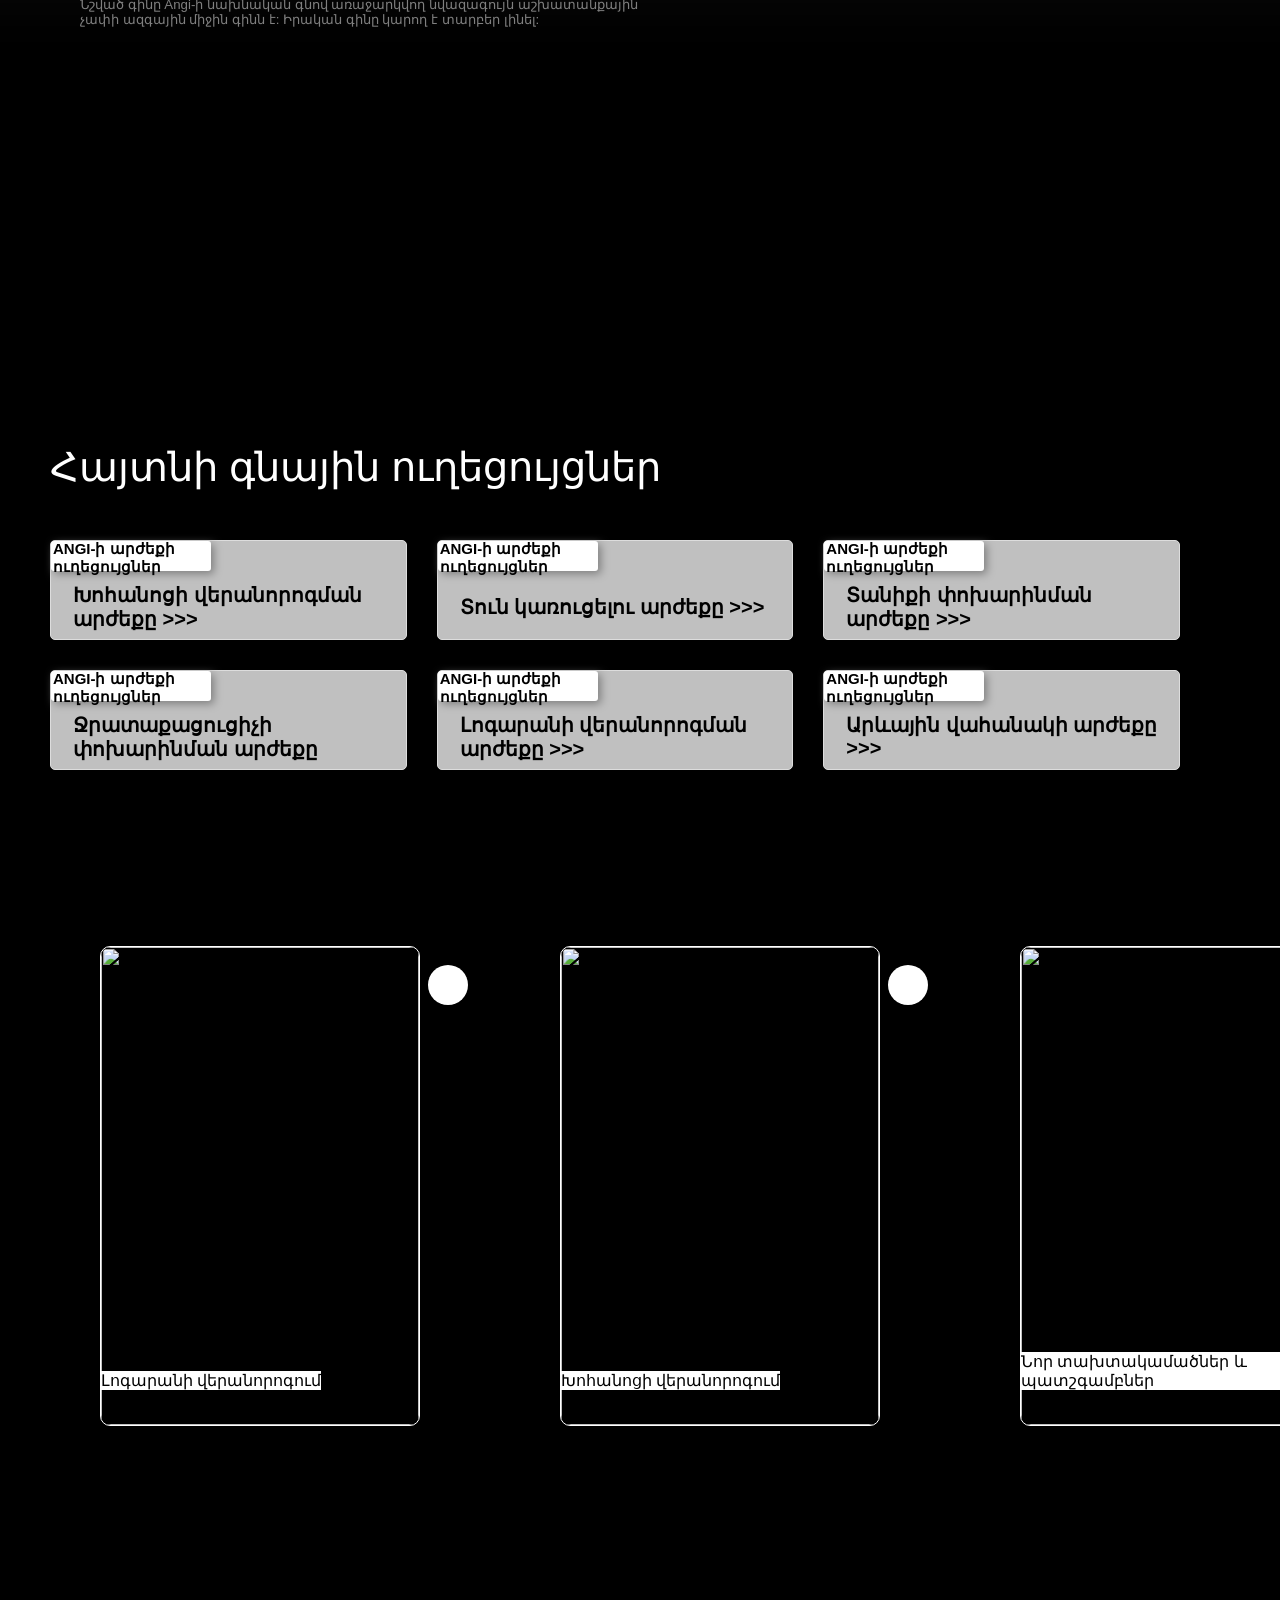
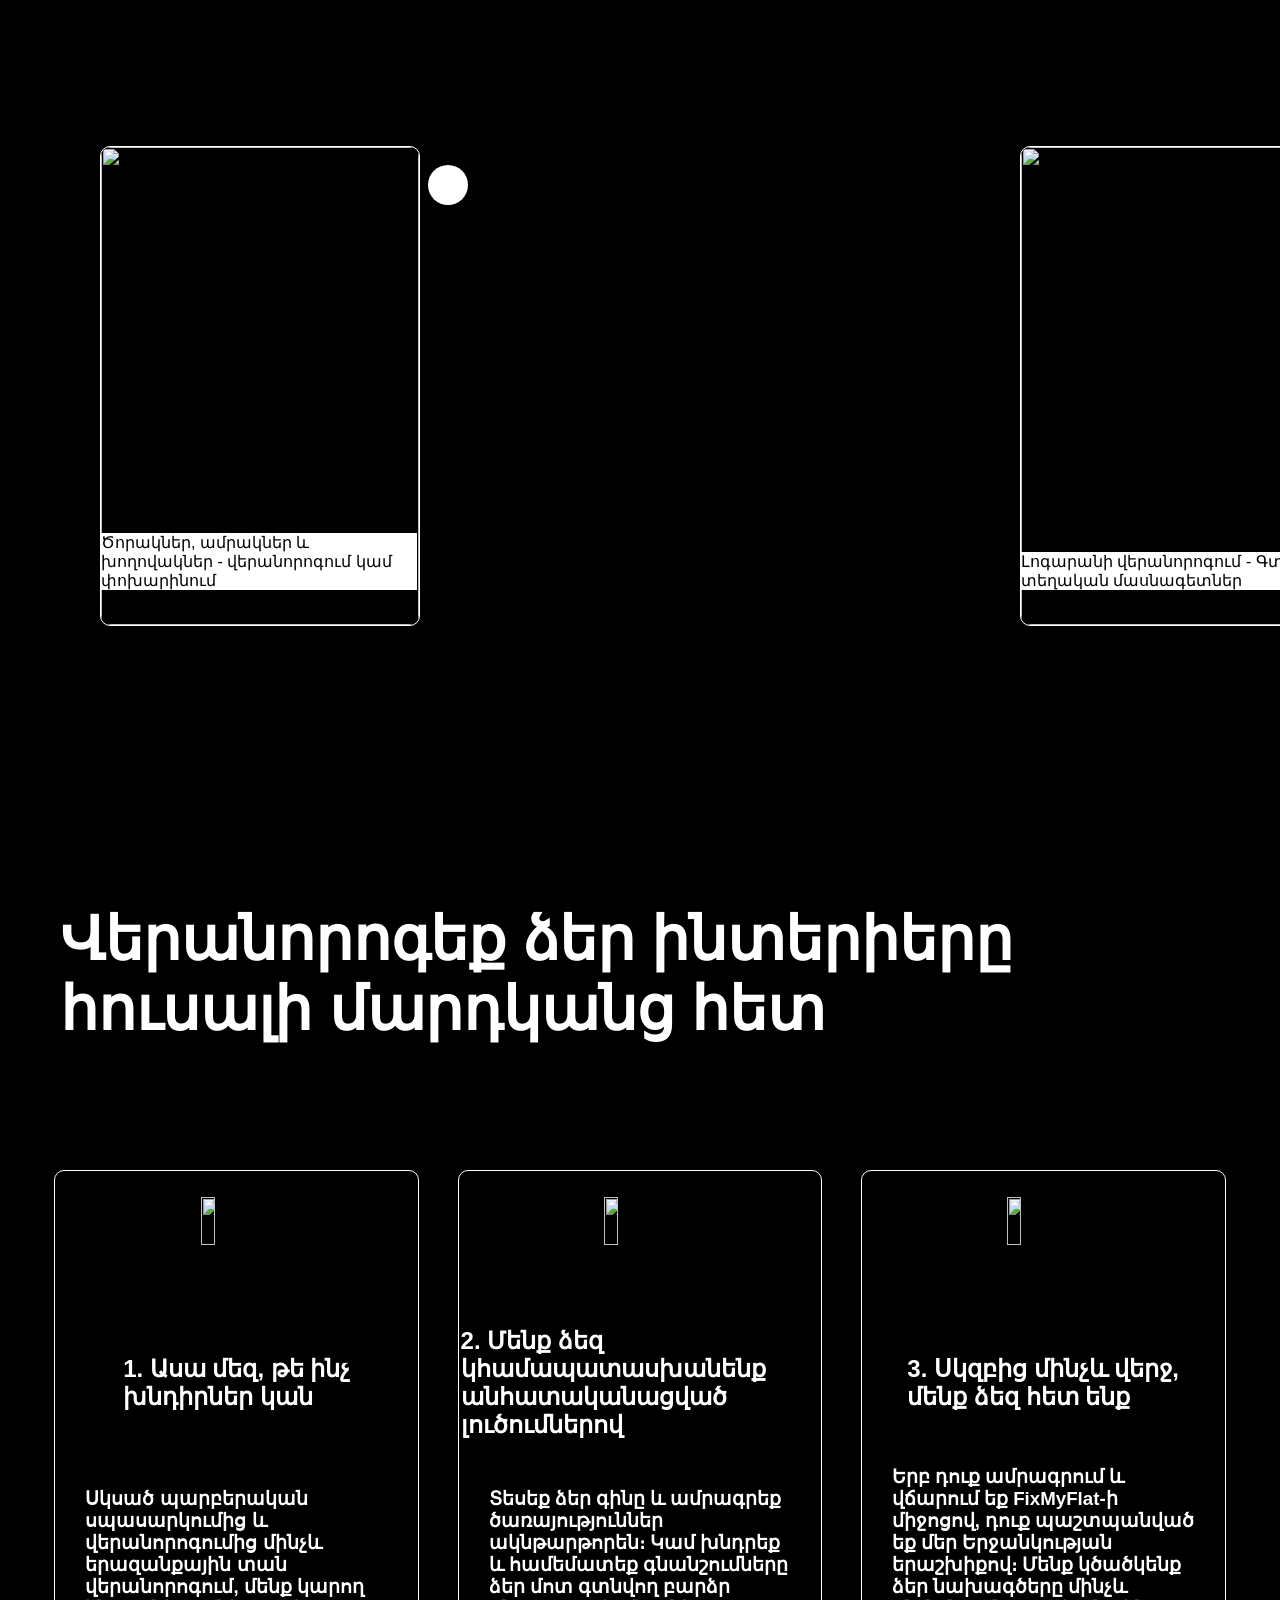
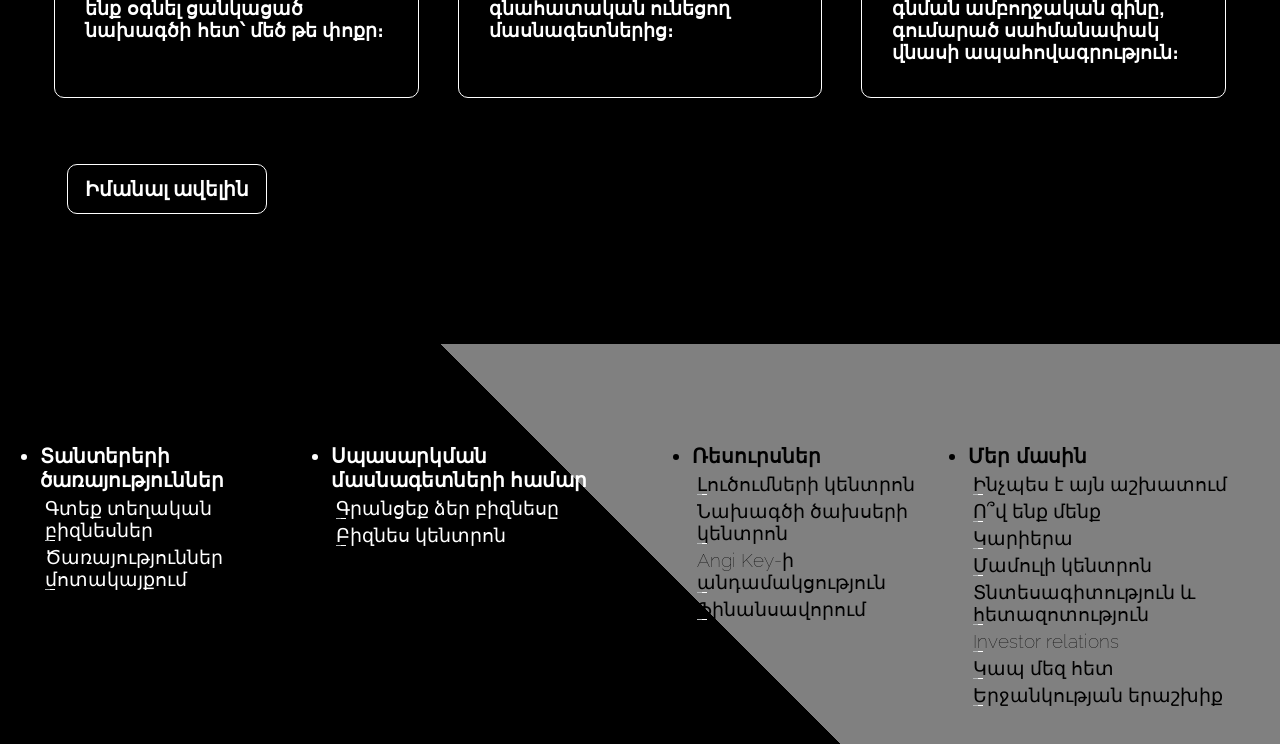
==== commit 9e4ad739: "Update print statement from 'Hello' to 'Goodbye'" ====
--- a/index.html
+++ b/index.html
@@ -93,13 +93,7 @@
     <div class="div-coment ">
         <h3>Անվճար առցանց</h3>
         <h1>Տան վերանորոգում</h1>
-        <h2>Եթե ​​չեք որոշում, թե ինչպես ստանալ այն, կապվեք AI-ի հետ</h2>
-        <p style="margin: 20px 80px 0 120px; font-size: 20px; color: rgba(200, 200, 200, .2);">Եթե ​​չեք կարողանում օգտվել մեր կայքից կամ խնդիր ունեք, կապվեք մեզ հետ մեր Instagram-ի էջում, որը կարող եք գտնել ներքևում։ Իսկ աշխատանք ստանալու համար գրանցվեք գրասենյակում և<br> <span style="margin: 0 0 0 250px;">գրեք մեզ այստեղ ↷</span></p>
-        <div class="wrap-input-17">
-            <div class="search-box">
-                <button class="btn-search">🔍</button>
-                <input type="text" class="input-search" placeholder="Type to Search...">
-            </div>
+       
         </div>
 
         <div class="container">
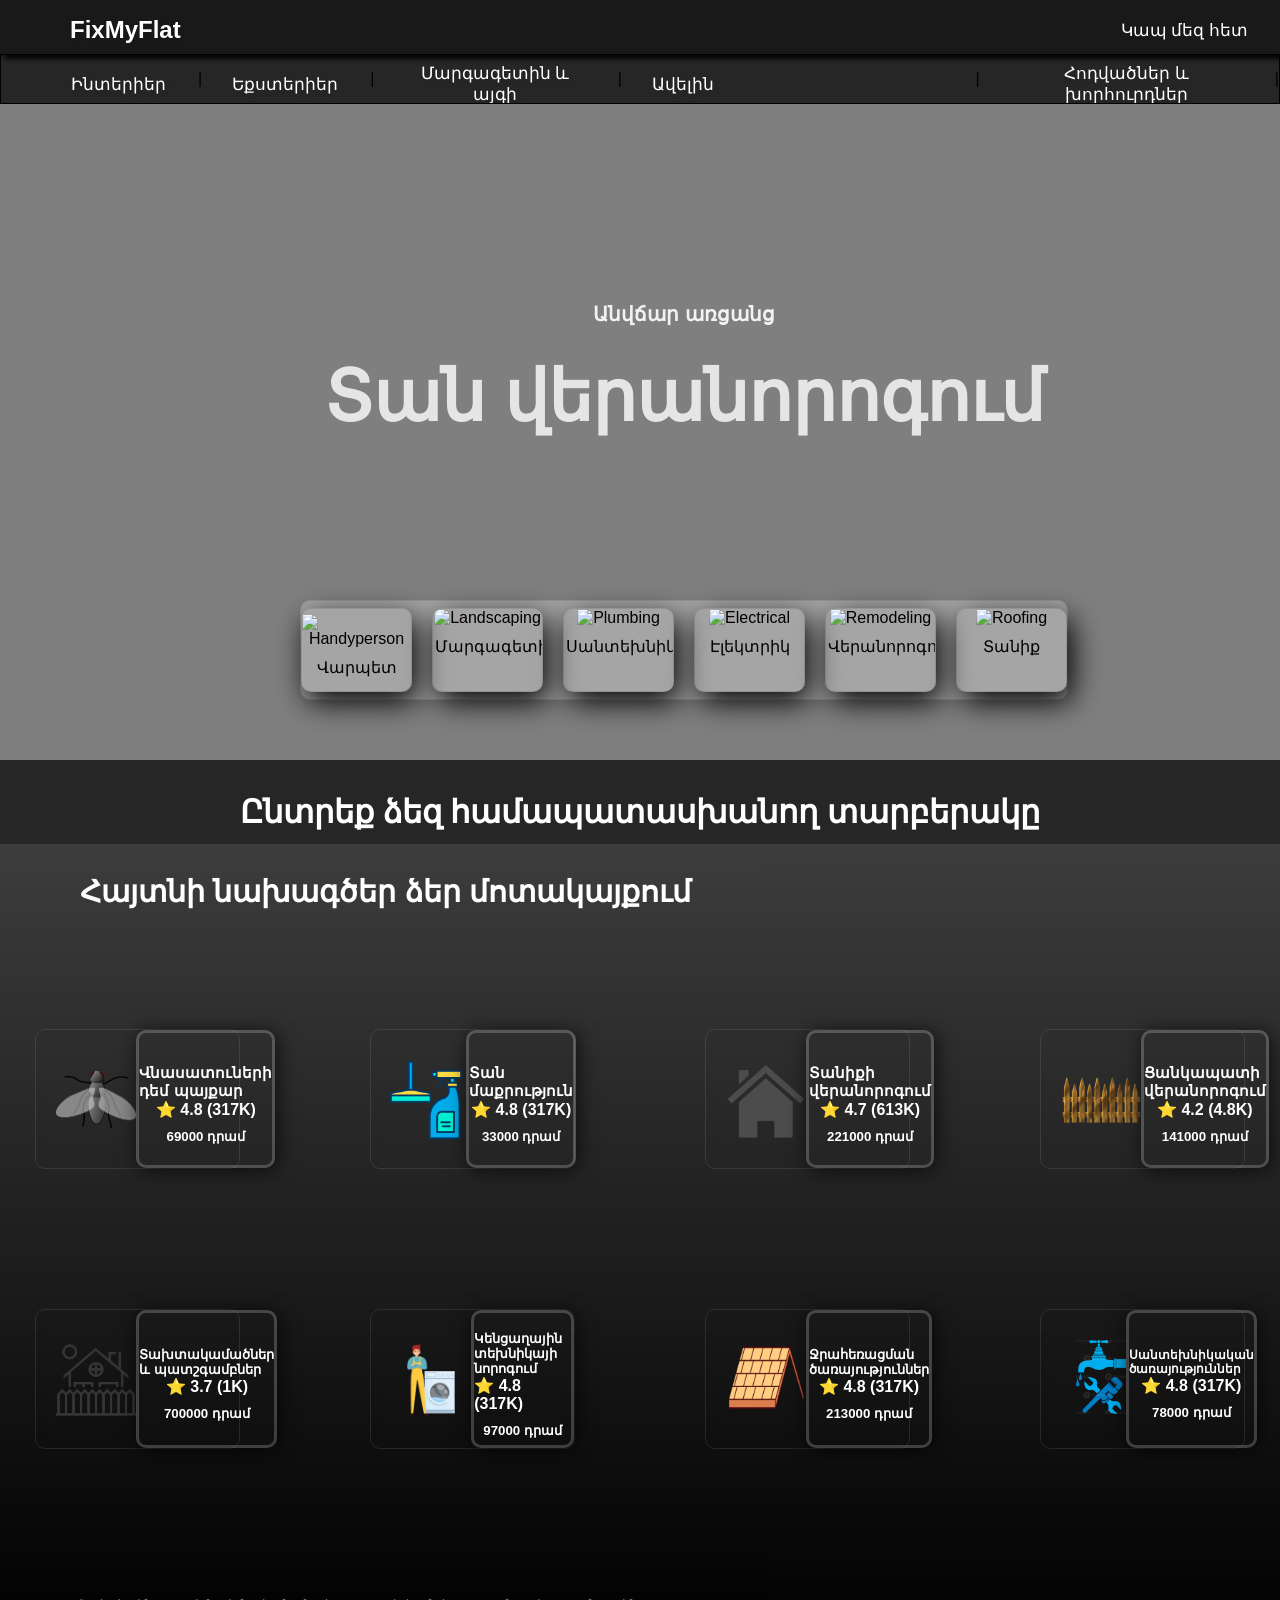
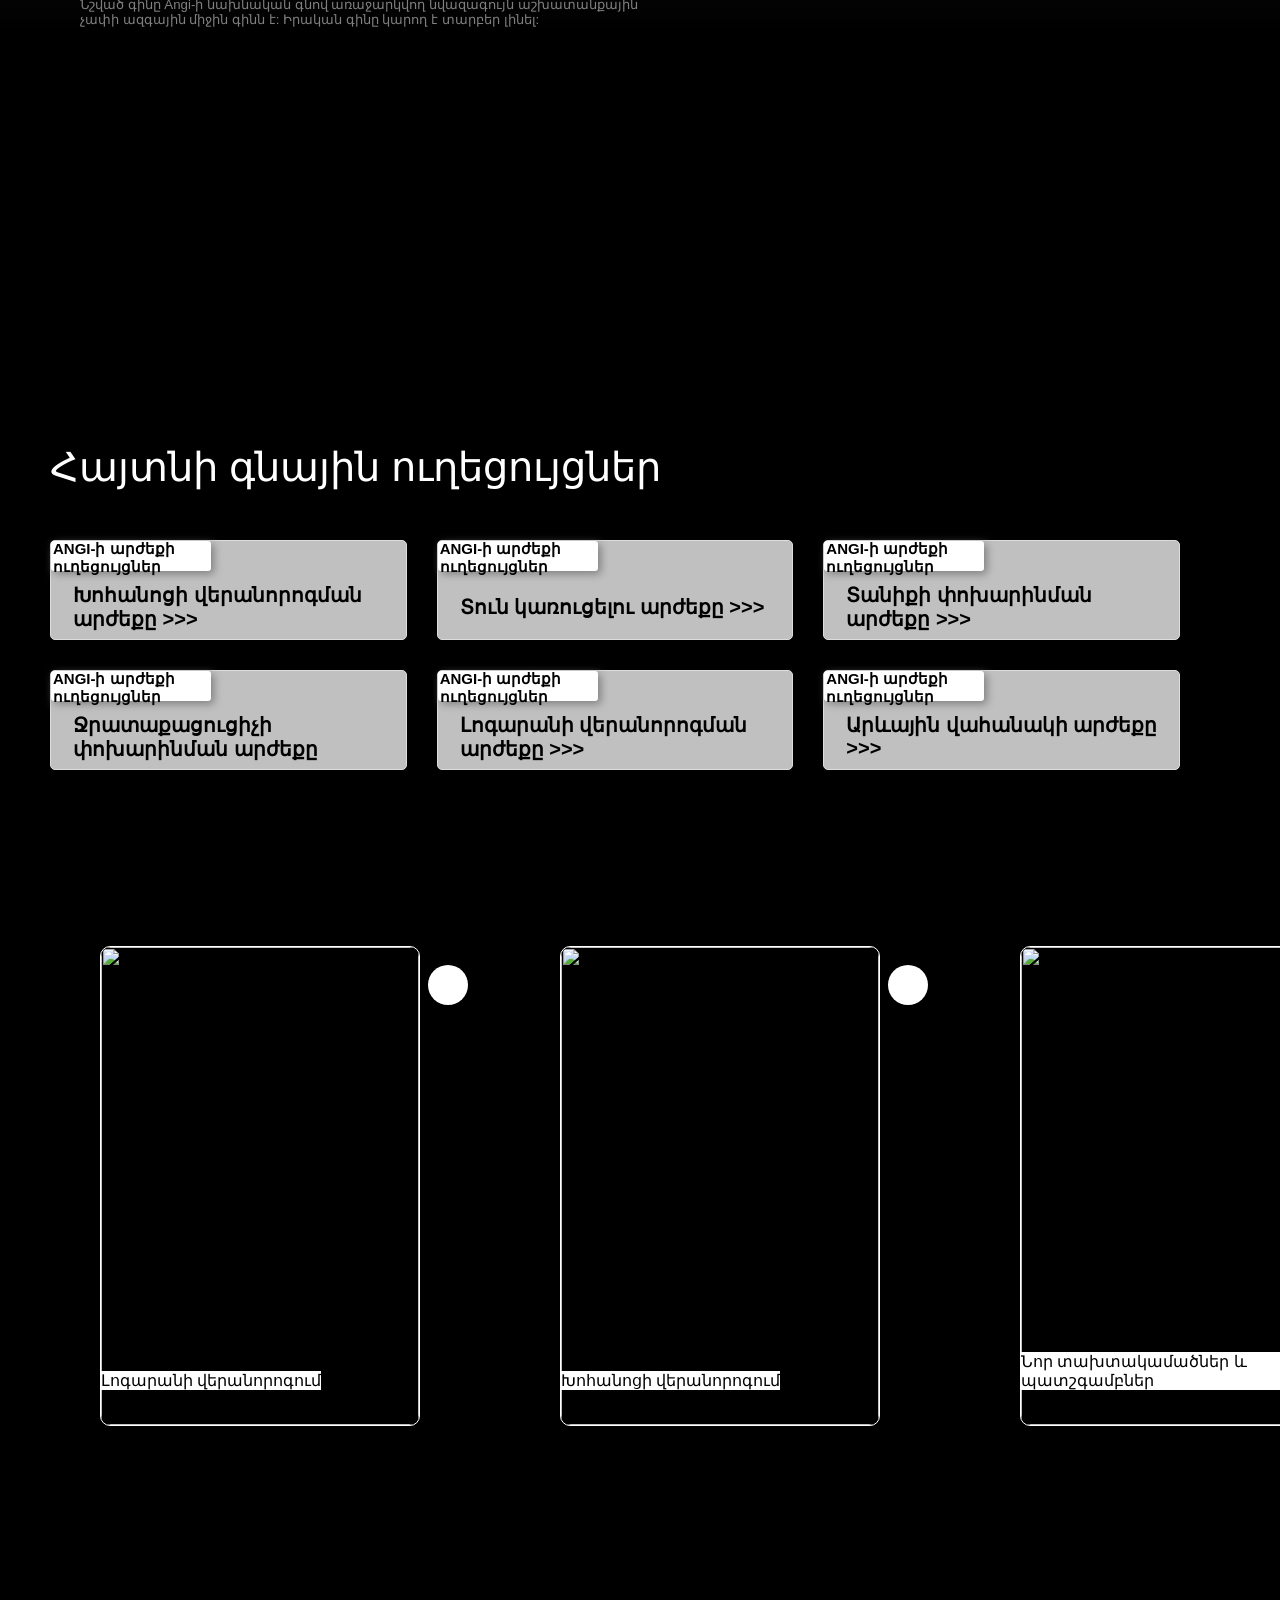
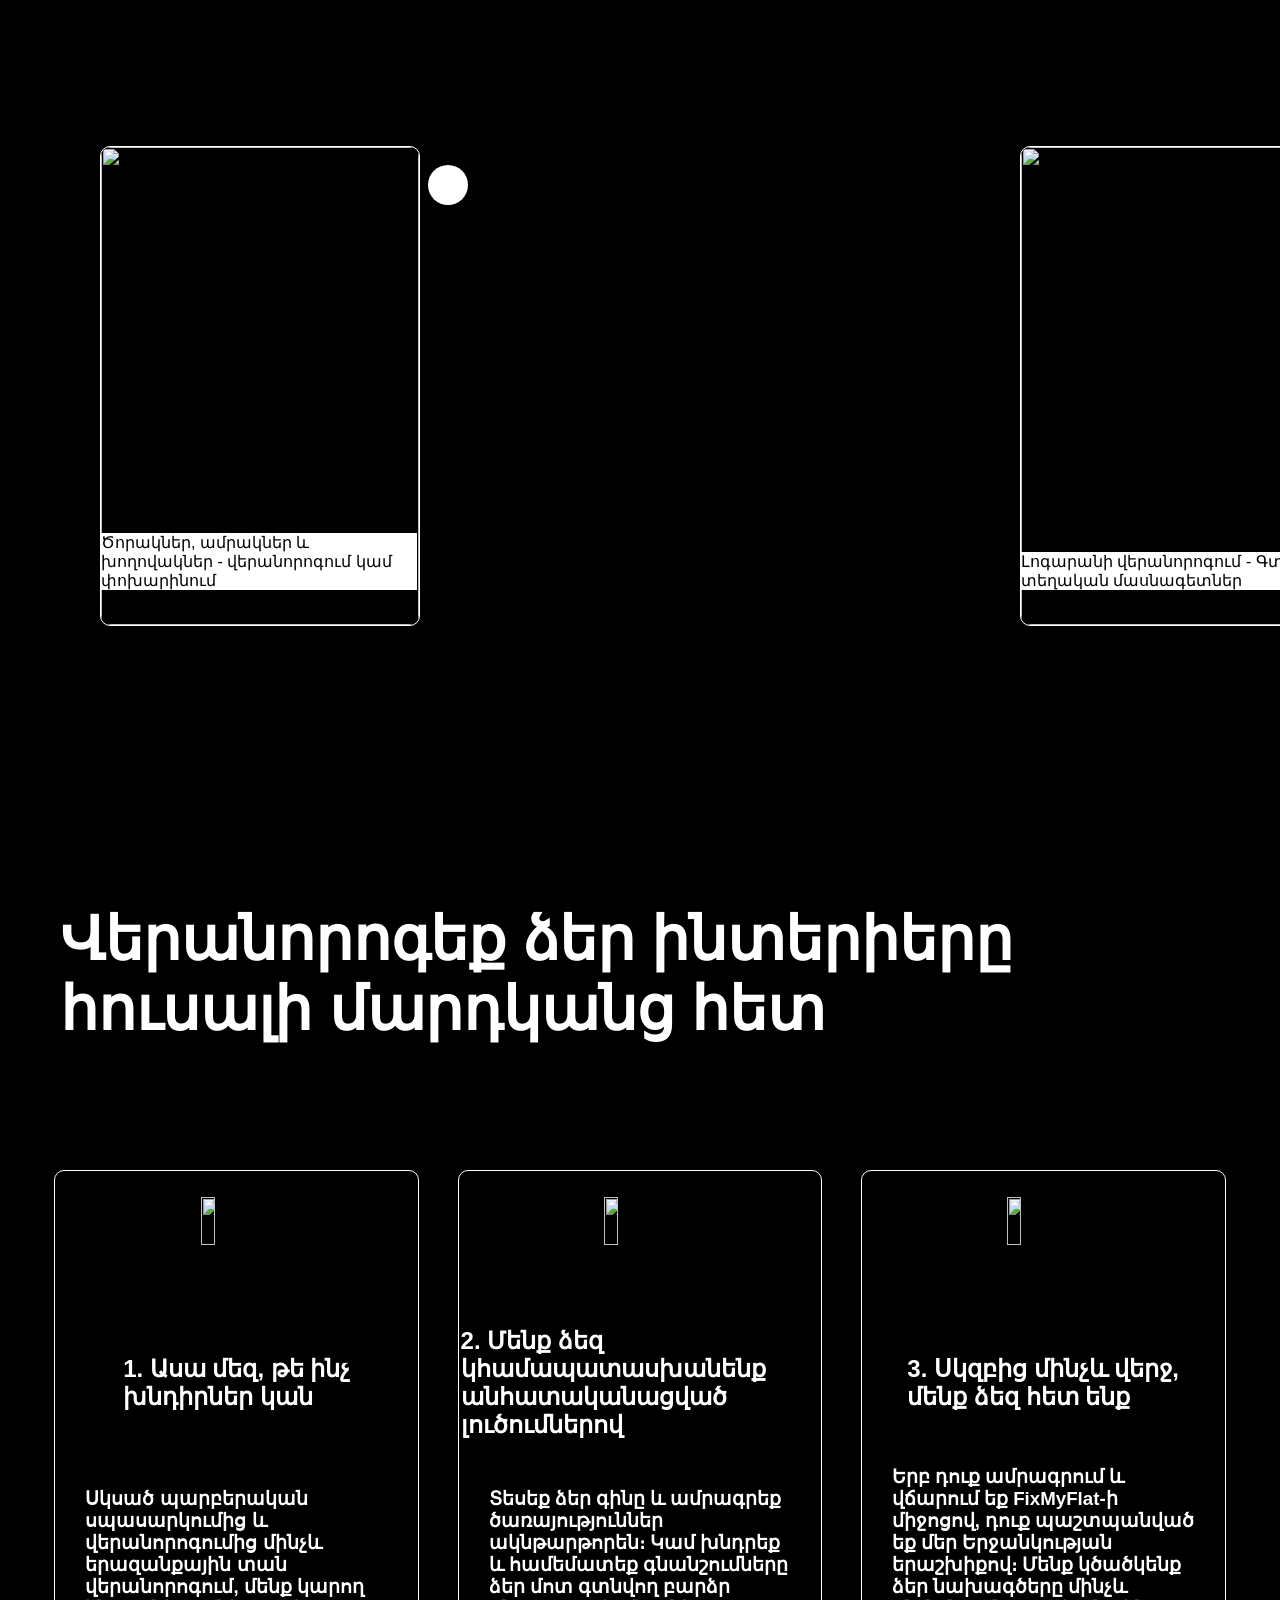
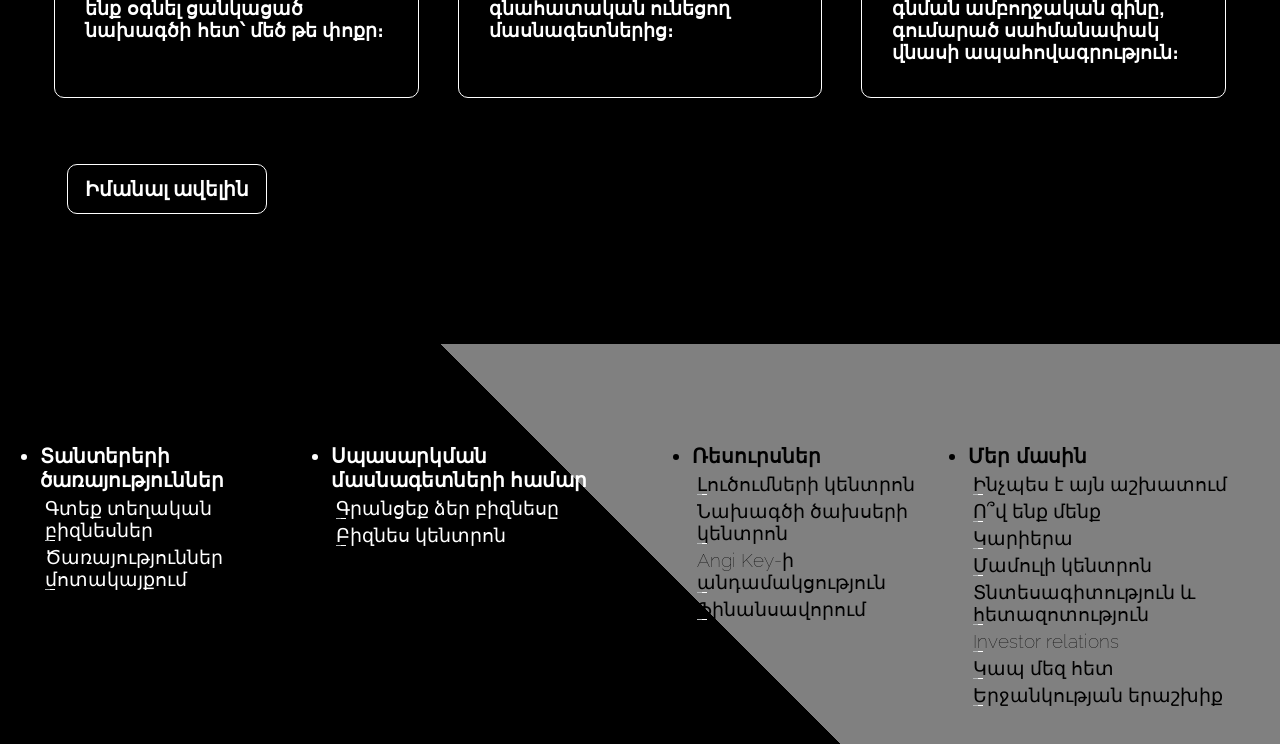
==== commit 6f0e1e50: "Update index.html" ====
--- a/index.html
+++ b/index.html
@@ -93,8 +93,6 @@
     <div class="div-coment ">
         <h3>Անվճար առցանց</h3>
         <h1>Տան վերանորոգում</h1>
-       
-        </div>
 
         <div class="container">
             <div class="service">
